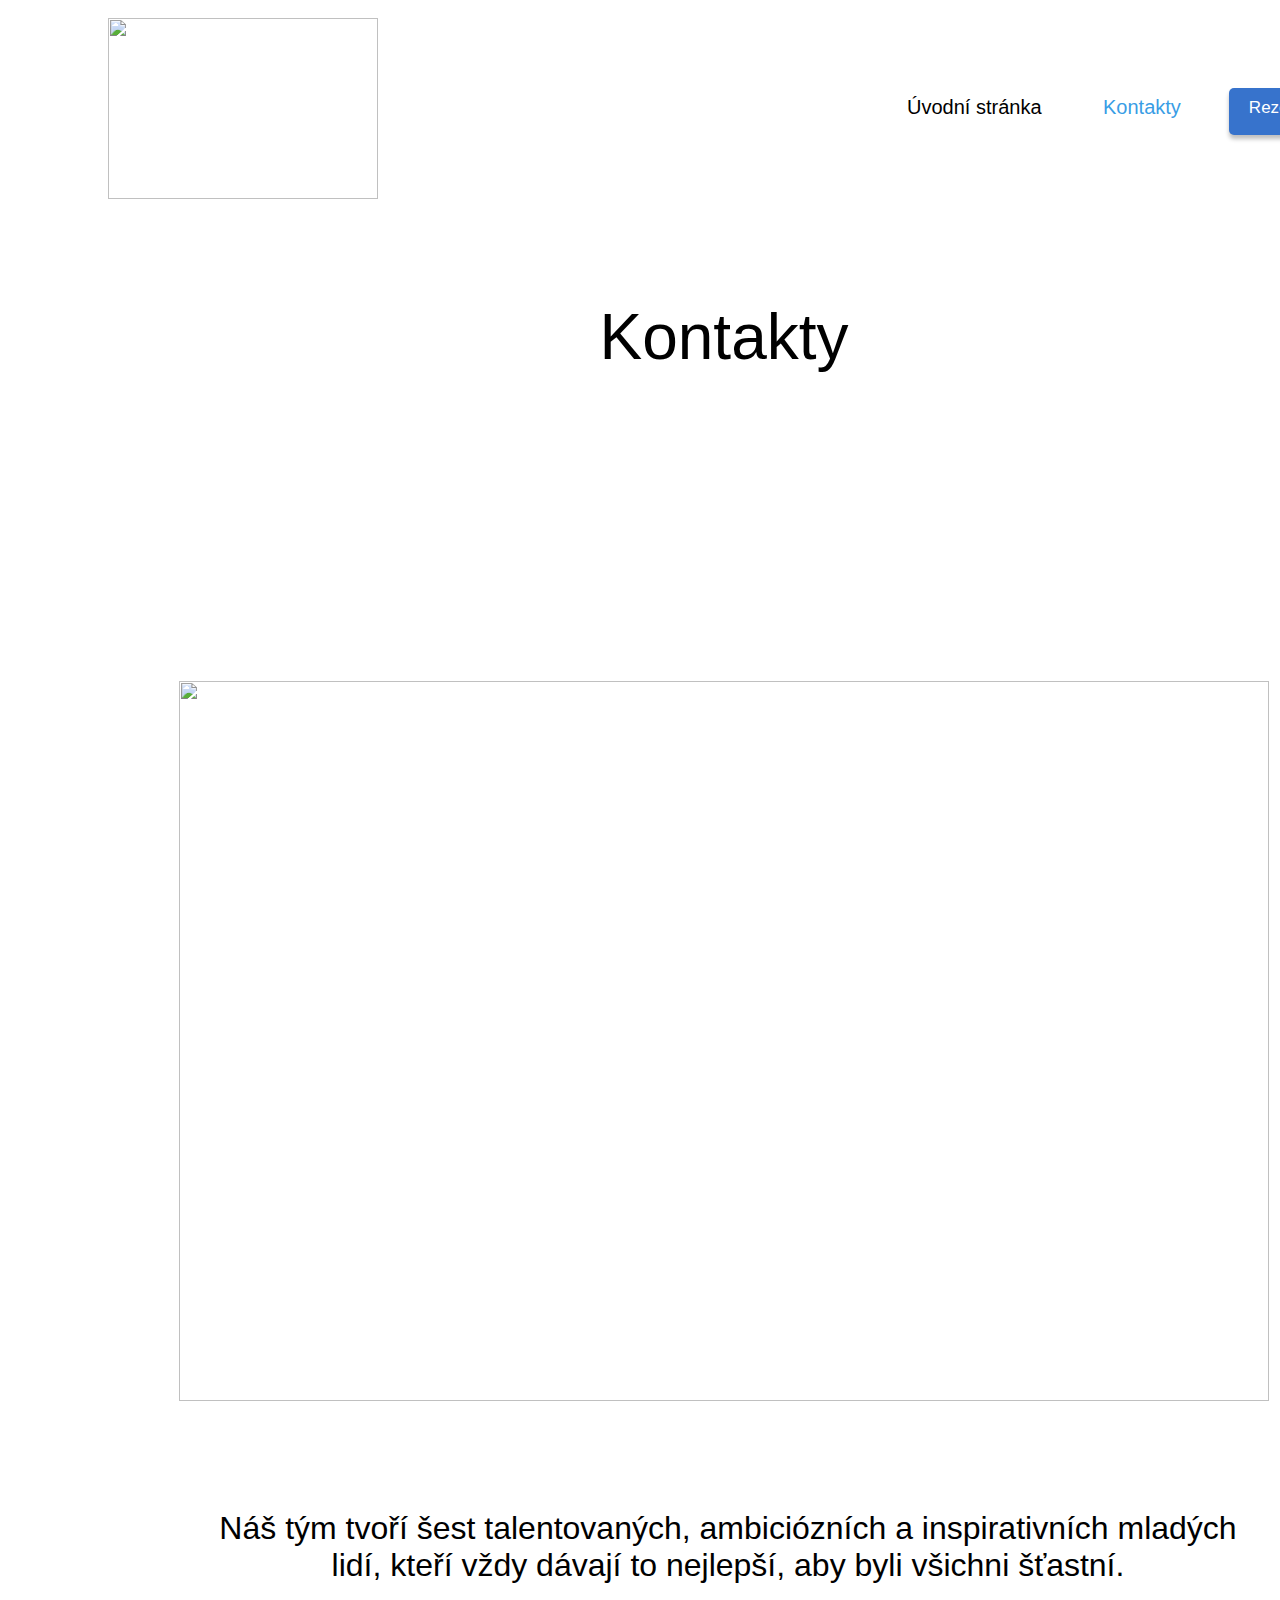
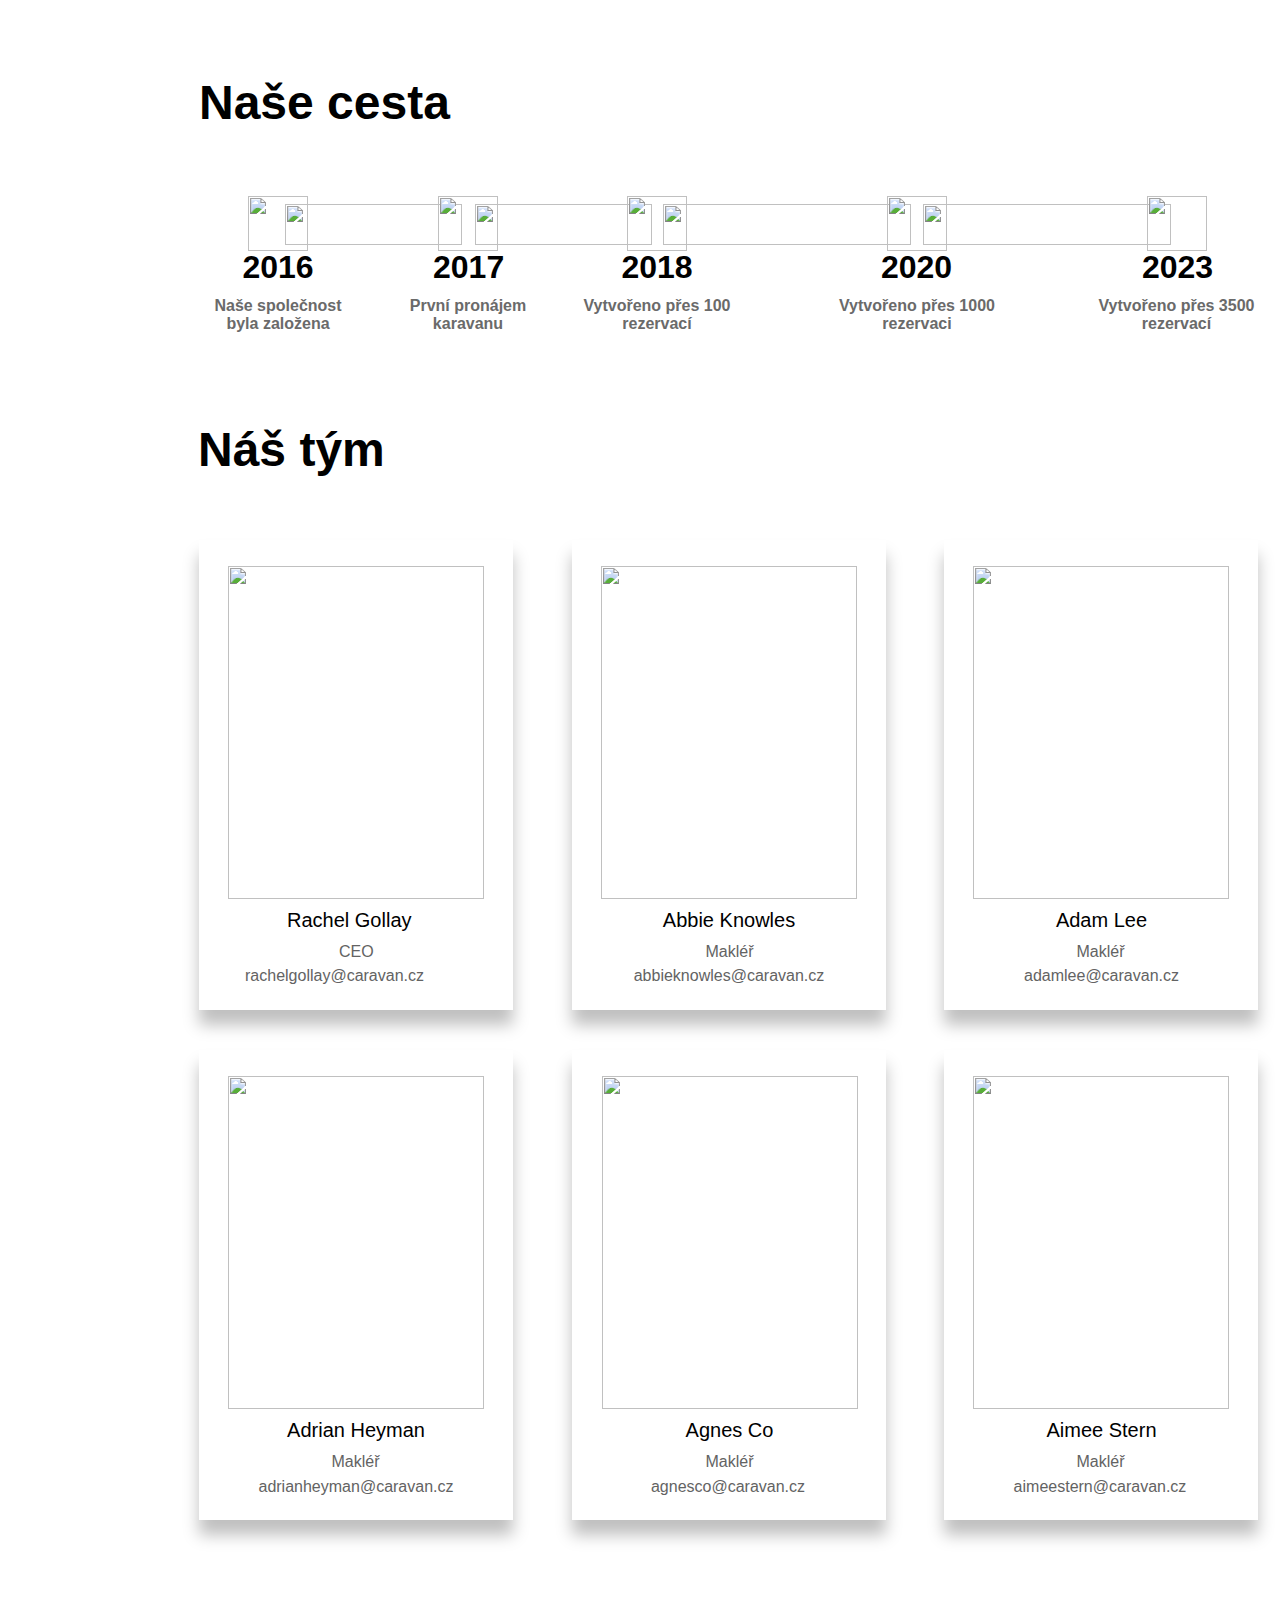
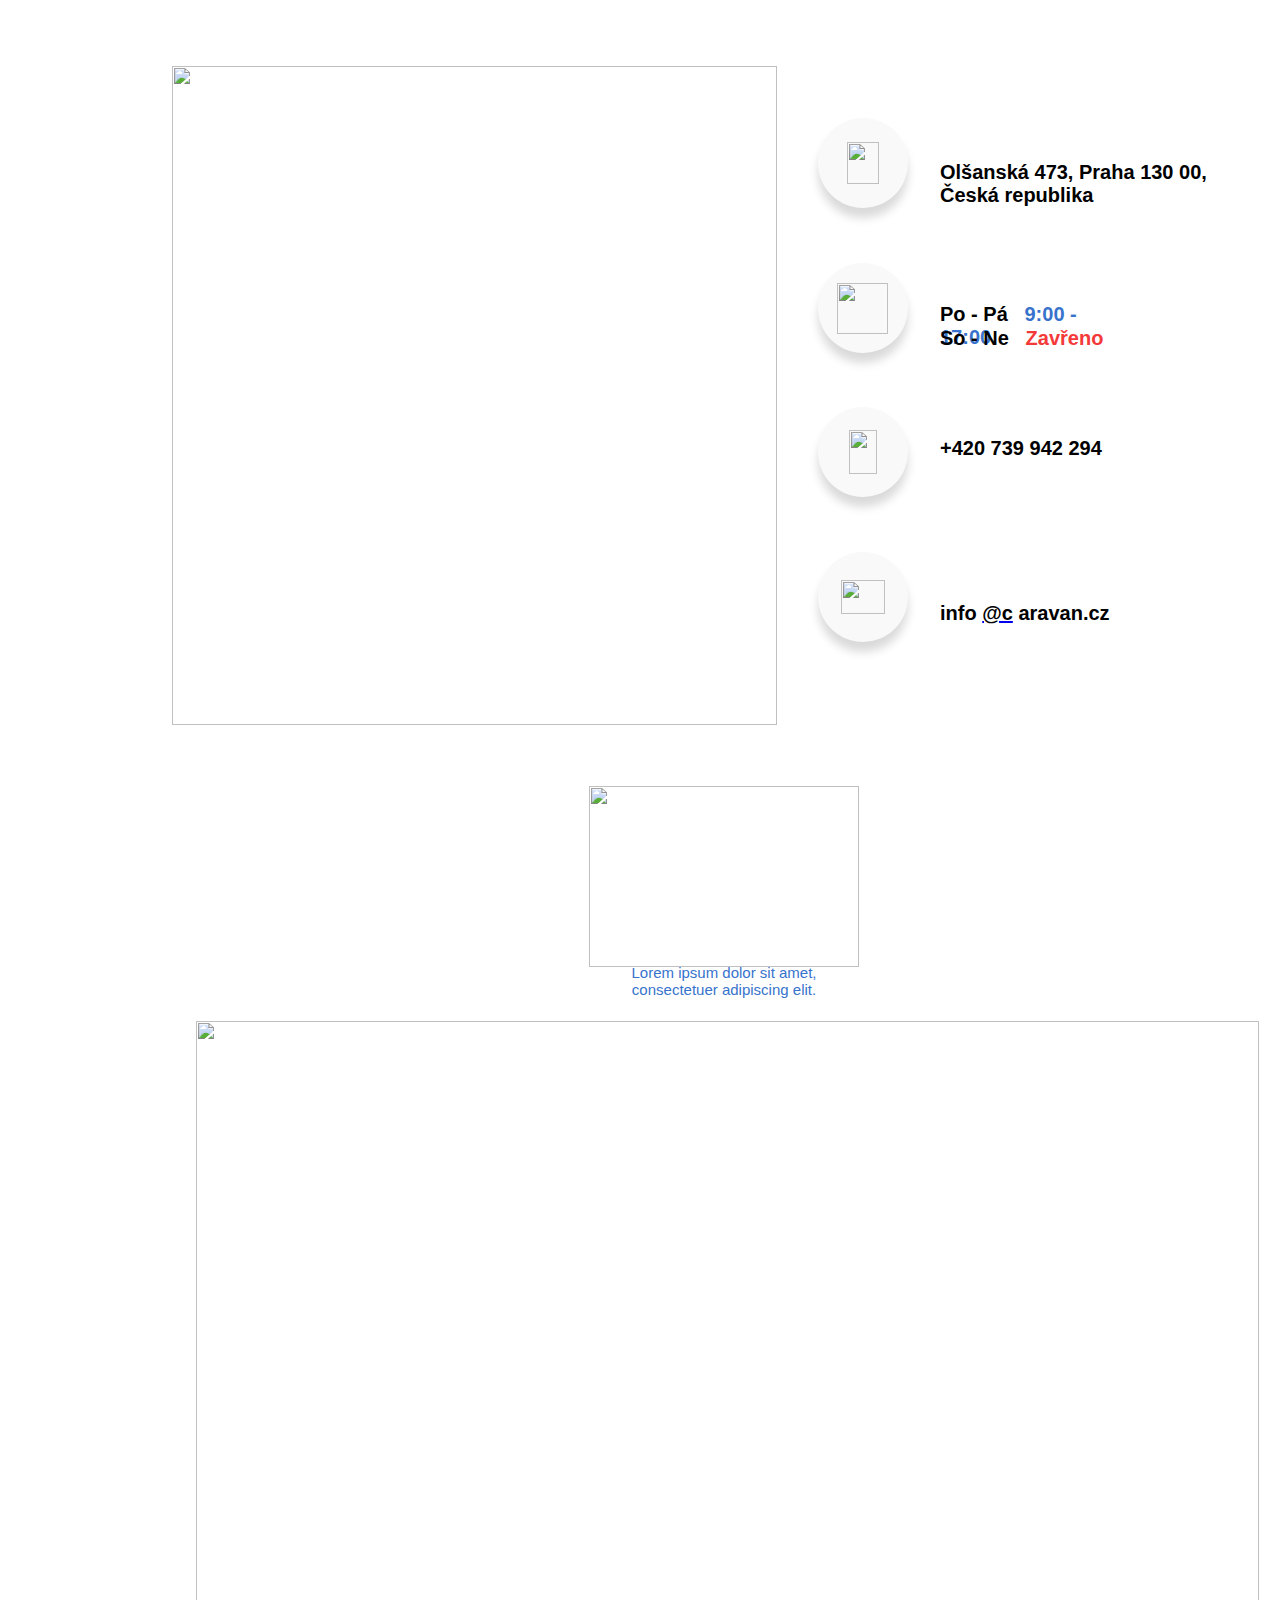
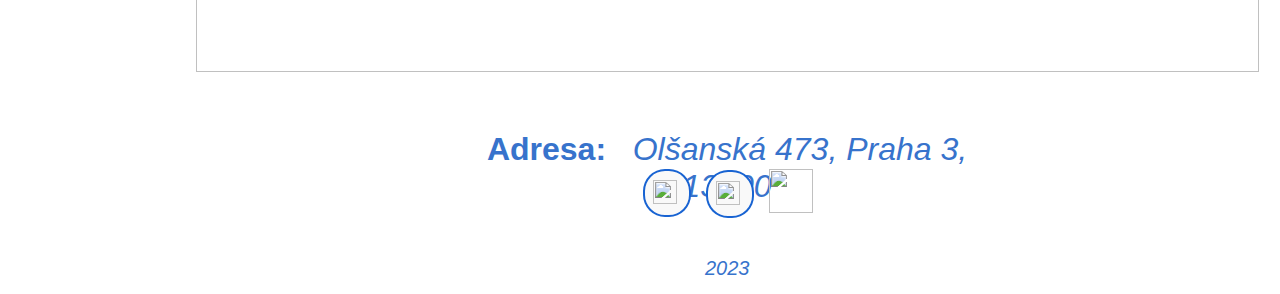
==== kontakt/index.html @ 84f800ba "sracka z figmy" ====
<!DOCTYPE html>
<html>
  <head>
    <link rel="stylesheet" href="globals.css" />
    <link rel="stylesheet" href="style.css" />
  </head>
  <body>
    <div class="box">
      <div class="group">
        <div class="overlap">
          <div class="overlap-group">
            <div class="div">
              <div class="text-wrapper">Úvodní stránka</div>
              <div class="text-wrapper-2">Kontakty</div>
              <div class="div-wrapper"><div class="text-wrapper-3">Rezervace</div></div>
            </div>
            <img class="cestovan" src="img/cestovan-2.png" />
            <div class="text-wrapper-4">Kontakty</div>
          </div>
          <p class="p">
            Náš tým tvoří šest talentovaných, ambiciózních a inspirativních mladých lidí, kteří vždy dávají to nejlepší,
            aby byli všichni šťastní.
          </p>
          <img class="unsplash" src="img/unsplash-sj0imtq-z4w.png" />
          <div class="text-wrapper-5">Náš tým</div>
          <div class="overlap-wrapper">
            <div class="overlap-group-2">
              <div class="text-wrapper-6">rachelgollay@caravan.cz</div>
              <img class="img" src="img/unsplash-w7b3edub-2i.png" />
              <div class="text-wrapper-7">CEO</div>
              <div class="text-wrapper-8">Rachel Gollay</div>
            </div>
          </div>
          <div class="overlap-group-wrapper">
            <div class="overlap-2">
              <div class="group-2">
                <div class="overlap-group-2">
                  <div class="text-wrapper-9">abbieknowles@caravan.cz</div>
                  <div class="text-wrapper-10">Makléř</div>
                  <div class="text-wrapper-11">Abbie Knowles</div>
                </div>
              </div>
              <img class="img-2" src="img/unsplash-3tll-97hnjo.png" />
            </div>
          </div>
          <div class="group-3">
            <div class="overlap-3">
              <div class="group-wrapper">
                <div class="group-4">
                  <div class="overlap-group-2">
                    <div class="text-wrapper-12">adamlee@caravan.cz</div>
                    <div class="text-wrapper-13">Makléř</div>
                    <div class="text-wrapper-14">Adam Lee</div>
                  </div>
                </div>
              </div>
              <img class="img" src="img/unsplash-ifgrcqhznqg.png" />
            </div>
          </div>
          <div class="group-5">
            <div class="overlap-2">
              <div class="group-2">
                <div class="overlap-group-2">
                  <div class="text-wrapper-15">adrianheyman@caravan.cz</div>
                  <div class="text-wrapper-13">Makléř</div>
                  <div class="text-wrapper-16">Adrian Heyman</div>
                </div>
              </div>
              <img class="img-2" src="img/unsplash-d1upkifd04a.png" />
            </div>
          </div>
          <div class="group-6">
            <div class="group-7">
              <div class="overlap-2">
                <div class="group-2">
                  <div class="overlap-group-2">
                    <div class="text-wrapper-17">aimeestern@caravan.cz</div>
                    <div class="text-wrapper-13">Makléř</div>
                    <div class="text-wrapper-18">Aimee Stern</div>
                  </div>
                </div>
                <img class="img-2" src="img/unsplash-mez3pofgs-k.png" />
              </div>
            </div>
          </div>
          <div class="group-8">
            <div class="overlap-2">
              <div class="group-2">
                <div class="overlap-group-2">
                  <div class="text-wrapper-19">agnesco@caravan.cz</div>
                  <div class="text-wrapper-10">Makléř</div>
                  <div class="text-wrapper-20">Agnes Co</div>
                </div>
              </div>
              <img class="unsplash-et" src="img/unsplash-et-78qkmmqs.png" />
            </div>
          </div>
          <div class="group-9">
            <div class="overlap-4">
              <div class="text-wrapper-21">2016</div>
              <div class="text-wrapper-22">2018</div>
              <div class="text-wrapper-23">2023</div>
              <div class="text-wrapper-24">2020</div>
              <div class="text-wrapper-25">2017</div>
              <img class="arrow" src="img/arrow-3.svg" />
              <img class="arrow-2" src="img/arrow-7.svg" />
              <img class="arrow-3" src="img/arrow-8.svg" />
              <img class="arrow-4" src="img/arrow-9.svg" />
              <img class="vector" src="img/image.svg" />
              <img class="vector-2" src="img/vector-6.svg" />
              <img class="vector-3" src="img/vector-2.svg" />
              <img class="vector-4" src="img/vector-5.svg" />
              <img class="vector-5" src="img/vector-3.svg" />
            </div>
            <div class="text-wrapper-26">Naše společnost byla založena</div>
            <div class="text-wrapper-27">Vytvořeno přes 100 rezervací</div>
            <div class="text-wrapper-28">Vytvořeno přes 1000 rezervaci</div>
            <div class="text-wrapper-29">První pronájem karavanu</div>
            <div class="text-wrapper-30">Vytvořeno přes 3500 rezervací</div>
            <div class="text-wrapper-31">Naše cesta</div>
          </div>
          <div class="group-10">
            <div class="group-11">
              <div class="overlap-group-3">
                <img class="cestovan-2" src="img/cestovan-3.png" />
                <p class="text-wrapper-32">Lorem ipsum dolor sit amet, consectetuer adipiscing elit.</p>
              </div>
            </div>
            <img class="figmap" src="img/figmap.png" />
            <p class="adresa-ol-ansk">
              <span class="span">Adresa:</span>
              <span class="text-wrapper-33">&nbsp;</span>
              <span class="text-wrapper-34">Olšanská 473, Praha 3, 13000</span>
            </p>
            <img class="line" src="img/line-2.svg" />
            <div class="text-wrapper-35">2023</div>
            <div class="group-12">
              <div class="img-wrapper"><img class="img-3" src="img/ic-baseline-local-phone.svg" /></div>
            </div>
            <div class="group-13">
              <div class="img-wrapper"><img class="img-3" src="img/mdi-email.svg" /></div>
            </div>
            <img class="group-14" src="img/group-14.png" />
          </div>
          <p class="ol-ansk-praha">Olšanská 473, Praha 130 00,<br />Česká republika</p>
          <div class="text-wrapper-36">+420 739 942 294</div>
          <p class="info-caravan-cz">
            <span class="text-wrapper-37">info</span>
            <a href="mailto:realestate@riceleco.com" target="_blank" rel="noopener noreferrer"
              ><span class="text-wrapper-37">@c</span></a
            >
            <span class="text-wrapper-37">aravan.cz</span>
          </p>
          <div class="vector-wrapper"><img class="vector-6" src="img/vector.svg" /></div>
          <div class="group-15"><img class="vector-7" src="img/vector-4.svg" /></div>
          <div class="group-16"><img class="group-17" src="img/group-45.png" /></div>
          <img class="unsplash-dyfjxmhtes" src="img/unsplash-dyfjxmht3es.png" />
          <div class="overlap-5"><img class="group-18" src="img/group-54.png" /></div>
          <div class="overlap-6">
            <p class="po-p">
              <span class="text-wrapper-38">Po - Pá</span>
              <span class="text-wrapper-39">&nbsp;</span>
              <span class="text-wrapper-40">9:00 - 17:00 </span>
            </p>
            <p class="so-ne-zav-eno">
              <span class="text-wrapper-38">So - Ne</span>
              <span class="text-wrapper-39">&nbsp;</span>
              <span class="text-wrapper-41">Zavřeno</span>
            </p>
          </div>
        </div>
      </div>
    </div>
  </body>
</html>
---- kontakt/style.css ----
.box {
  width: 1440px;
  height: 5078px;
}

.box .group {
  width: 1456px;
  height: 5078px;
  top: 0;
  left: 0;
}

.box .overlap {
  position: relative;
  width: 1440px;
  height: 5078px;
  background-image: url(./img/cestovan-kontakty.jpg);
  background-size: 100% 100%;
}

.box .overlap-group {
  position: absolute;
  width: 1440px;
  height: 594px;
  top: 0;
  left: 0;
  background-image: url(./img/unsplash-lpjb-umoyx8.png);
  background-size: 100% 100%;
}

.box .div {
  position: absolute;
  width: 449px;
  height: 47px;
  top: 80px;
  left: 899px;
}

.box .text-wrapper {
  position: absolute;
  width: 157px;
  top: 8px;
  left: 0;
  font-family: "Poppins-Medium", Helvetica;
  font-weight: 500;
  color: #000000;
  font-size: 20px;
  letter-spacing: 0;
  line-height: normal;
}

.box .text-wrapper-2 {
  width: 93px;
  top: 8px;
  left: 196px;
  font-family: "Poppins-Medium", Helvetica;
  color: #399de5;
  font-size: 20px;
  position: absolute;
  font-weight: 500;
  letter-spacing: 0;
  line-height: normal;
}

.box .div-wrapper {
  position: absolute;
  width: 121px;
  height: 47px;
  top: 0;
  left: 322px;
  background-color: #3773cc;
  border-radius: 5px;
  box-shadow: 0px 4px 4px #00000040;
}

.box .text-wrapper-3 {
  position: absolute;
  width: 109px;
  top: 10px;
  left: 6px;
  font-family: "Poppins-Medium", Helvetica;
  font-weight: 500;
  color: #ffffff;
  font-size: 17px;
  text-align: center;
  letter-spacing: 0;
  line-height: normal;
}

.box .cestovan {
  top: 10px;
  left: 100px;
  position: absolute;
  width: 270px;
  height: 181px;
  object-fit: cover;
}

.box .text-wrapper-4 {
  width: 1232px;
  top: 292px;
  left: 100px;
  font-family: "Inter-Medium", Helvetica;
  color: #000000;
  font-size: 64px;
  text-align: center;
  position: absolute;
  font-weight: 500;
  letter-spacing: 0;
  line-height: normal;
}

.box .p {
  position: absolute;
  width: 1060px;
  top: 1470px;
  left: 190px;
  font-family: "Poppins-Medium", Helvetica;
  font-weight: 500;
  color: #000000;
  font-size: 32px;
  text-align: center;
  letter-spacing: 0;
  line-height: normal;
}

.box .unsplash {
  position: absolute;
  width: 1090px;
  height: 720px;
  top: 673px;
  left: 171px;
}

.box .text-wrapper-5 {
  position: absolute;
  width: 204px;
  height: 72px;
  top: 2014px;
  left: 190px;
  font-family: "Poppins-SemiBold", Helvetica;
  font-weight: 600;
  color: #000000;
  font-size: 48px;
  letter-spacing: 0;
  line-height: normal;
}

.box .overlap-wrapper {
  position: absolute;
  width: 320px;
  height: 470px;
  top: 2132px;
  left: 191px;
}

.box .overlap-group-2 {
  position: relative;
  width: 314px;
  height: 470px;
  background-color: #ffffff;
  box-shadow: 0px 15px 15px #00000040;
}

.box .text-wrapper-6 {
  position: absolute;
  width: 206px;
  height: 24px;
  top: 427px;
  left: 46px;
  font-family: "Poppins-Medium", Helvetica;
  font-weight: 500;
  color: #636363;
  font-size: 16px;
  letter-spacing: 0;
  line-height: normal;
}

.box .img {
  position: absolute;
  width: 256px;
  height: 333px;
  top: 26px;
  left: 29px;
}

.box .text-wrapper-7 {
  position: absolute;
  width: 34px;
  height: 24px;
  top: 403px;
  left: 140px;
  font-family: "Poppins-Medium", Helvetica;
  font-weight: 500;
  color: #636363;
  font-size: 16px;
  letter-spacing: 0;
  line-height: normal;
}

.box .text-wrapper-8 {
  width: 138px;
  left: 88px;
  position: absolute;
  height: 30px;
  top: 369px;
  font-family: "Poppins-Medium", Helvetica;
  font-weight: 500;
  color: #000000;
  font-size: 20px;
  letter-spacing: 0;
  line-height: normal;
}

.box .overlap-group-wrapper {
  position: absolute;
  width: 314px;
  height: 470px;
  top: 2132px;
  left: 564px;
}

.box .overlap-2 {
  position: relative;
  width: 320px;
  height: 470px;
}

.box .group-2 {
  position: absolute;
  width: 320px;
  height: 470px;
  top: 0;
  left: 0;
}

.box .text-wrapper-9 {
  position: absolute;
  width: 218px;
  height: 24px;
  top: 427px;
  left: 48px;
  font-family: "Poppins-Medium", Helvetica;
  font-weight: 500;
  color: #636363;
  font-size: 16px;
  text-align: center;
  letter-spacing: 0;
  line-height: normal;
}

.box .text-wrapper-10 {
  left: 130px;
  position: absolute;
  width: 55px;
  height: 24px;
  top: 403px;
  font-family: "Poppins-Medium", Helvetica;
  font-weight: 500;
  color: #636363;
  font-size: 16px;
  text-align: center;
  letter-spacing: 0;
  line-height: normal;
}

.box .text-wrapper-11 {
  width: 148px;
  left: 83px;
  text-align: center;
  position: absolute;
  height: 30px;
  top: 369px;
  font-family: "Poppins-Medium", Helvetica;
  font-weight: 500;
  color: #000000;
  font-size: 20px;
  letter-spacing: 0;
  line-height: normal;
}

.box .img-2 {
  object-fit: cover;
  position: absolute;
  width: 256px;
  height: 333px;
  top: 26px;
  left: 29px;
}

.box .group-3 {
  position: absolute;
  width: 314px;
  height: 470px;
  top: 2132px;
  left: 936px;
}

.box .overlap-3 {
  position: relative;
  height: 470px;
}

.box .group-wrapper {
  position: absolute;
  width: 314px;
  height: 470px;
  top: 0;
  left: 0;
}

.box .group-4 {
  width: 320px;
  height: 470px;
}

.box .text-wrapper-12 {
  position: absolute;
  width: 179px;
  height: 24px;
  top: 427px;
  left: 68px;
  font-family: "Poppins-Medium", Helvetica;
  font-weight: 500;
  color: #636363;
  font-size: 16px;
  text-align: center;
  letter-spacing: 0;
  line-height: normal;
}

.box .text-wrapper-13 {
  left: 129px;
  position: absolute;
  width: 55px;
  height: 24px;
  top: 403px;
  font-family: "Poppins-Medium", Helvetica;
  font-weight: 500;
  color: #636363;
  font-size: 16px;
  text-align: center;
  letter-spacing: 0;
  line-height: normal;
}

.box .text-wrapper-14 {
  width: 101px;
  left: 107px;
  text-align: center;
  position: absolute;
  height: 30px;
  top: 369px;
  font-family: "Poppins-Medium", Helvetica;
  font-weight: 500;
  color: #000000;
  font-size: 20px;
  letter-spacing: 0;
  line-height: normal;
}

.box .group-5 {
  position: absolute;
  width: 314px;
  height: 470px;
  top: 2642px;
  left: 191px;
}

.box .text-wrapper-15 {
  position: absolute;
  width: 226px;
  height: 24px;
  top: 428px;
  left: 44px;
  font-family: "Poppins-Medium", Helvetica;
  font-weight: 500;
  color: #636363;
  font-size: 16px;
  text-align: center;
  letter-spacing: 0;
  line-height: normal;
}

.box .text-wrapper-16 {
  width: 158px;
  left: 78px;
  text-align: center;
  position: absolute;
  height: 30px;
  top: 369px;
  font-family: "Poppins-Medium", Helvetica;
  font-weight: 500;
  color: #000000;
  font-size: 20px;
  letter-spacing: 0;
  line-height: normal;
}

.box .group-6 {
  position: absolute;
  width: 314px;
  height: 470px;
  top: 2642px;
  left: 936px;
}

.box .group-7 {
  height: 470px;
}

.box .text-wrapper-17 {
  position: absolute;
  width: 198px;
  height: 24px;
  top: 428px;
  left: 57px;
  font-family: "Poppins-Medium", Helvetica;
  font-weight: 500;
  color: #636363;
  font-size: 16px;
  text-align: center;
  letter-spacing: 0;
  line-height: normal;
}

.box .text-wrapper-18 {
  width: 123px;
  left: 96px;
  text-align: center;
  position: absolute;
  height: 30px;
  top: 369px;
  font-family: "Poppins-Medium", Helvetica;
  font-weight: 500;
  color: #000000;
  font-size: 20px;
  letter-spacing: 0;
  line-height: normal;
}

.box .group-8 {
  position: absolute;
  width: 314px;
  height: 470px;
  top: 2642px;
  left: 564px;
}

.box .text-wrapper-19 {
  position: absolute;
  width: 176px;
  height: 24px;
  top: 428px;
  left: 68px;
  font-family: "Poppins-Medium", Helvetica;
  font-weight: 500;
  color: #636363;
  font-size: 16px;
  text-align: center;
  letter-spacing: 0;
  line-height: normal;
}

.box .text-wrapper-20 {
  width: 97px;
  left: 109px;
  text-align: center;
  position: absolute;
  height: 30px;
  top: 369px;
  font-family: "Poppins-Medium", Helvetica;
  font-weight: 500;
  color: #000000;
  font-size: 20px;
  letter-spacing: 0;
  line-height: normal;
}

.box .unsplash-et {
  position: absolute;
  width: 256px;
  height: 333px;
  top: 26px;
  left: 30px;
  object-fit: cover;
}

.box .group-9 {
  position: absolute;
  width: 1080px;
  height: 269px;
  top: 1667px;
  left: 191px;
}

.box .overlap-4 {
  position: absolute;
  width: 974px;
  height: 100px;
  top: 121px;
  left: 43px;
}

.box .text-wrapper-21 {
  width: 72px;
  top: 53px;
  left: 0;
  font-family: "Poppins-SemiBold", Helvetica;
  font-weight: 600;
  color: #000000;
  font-size: 32px;
  position: absolute;
  text-align: center;
  letter-spacing: 0;
  line-height: normal;
}

.box .text-wrapper-22 {
  width: 72px;
  top: 53px;
  left: 379px;
  font-family: "Poppins-SemiBold", Helvetica;
  font-weight: 600;
  color: #000000;
  font-size: 32px;
  position: absolute;
  text-align: center;
  letter-spacing: 0;
  line-height: normal;
}

.box .text-wrapper-23 {
  width: 77px;
  top: 53px;
  left: 897px;
  font-family: "Poppins-SemiBold", Helvetica;
  font-weight: 600;
  color: #000000;
  font-size: 32px;
  position: absolute;
  text-align: center;
  letter-spacing: 0;
  line-height: normal;
}

.box .text-wrapper-24 {
  width: 79px;
  top: 53px;
  left: 635px;
  font-family: "Poppins-SemiBold", Helvetica;
  font-weight: 600;
  color: #000000;
  font-size: 32px;
  position: absolute;
  text-align: center;
  letter-spacing: 0;
  line-height: normal;
}

.box .text-wrapper-25 {
  width: 69px;
  top: 53px;
  left: 191px;
  font-family: "Poppins-SemiBold", Helvetica;
  font-weight: 600;
  color: #000000;
  font-size: 32px;
  position: absolute;
  text-align: center;
  letter-spacing: 0;
  line-height: normal;
}

.box .arrow {
  width: 177px;
  left: 43px;
  position: absolute;
  height: 41px;
  top: 8px;
}

.box .arrow-2 {
  width: 177px;
  left: 233px;
  position: absolute;
  height: 41px;
  top: 8px;
}

.box .arrow-3 {
  width: 248px;
  left: 421px;
  position: absolute;
  height: 41px;
  top: 8px;
}

.box .arrow-4 {
  width: 248px;
  left: 681px;
  position: absolute;
  height: 41px;
  top: 8px;
}

.box .vector {
  position: absolute;
  width: 60px;
  height: 55px;
  top: 0;
  left: 6px;
}

.box .vector-2 {
  position: absolute;
  width: 60px;
  height: 55px;
  top: 0;
  left: 196px;
}

.box .vector-3 {
  position: absolute;
  width: 60px;
  height: 55px;
  top: 0;
  left: 385px;
}

.box .vector-4 {
  position: absolute;
  width: 60px;
  height: 55px;
  top: 0;
  left: 645px;
}

.box .vector-5 {
  position: absolute;
  width: 60px;
  height: 55px;
  top: 0;
  left: 905px;
}

.box .text-wrapper-26 {
  position: absolute;
  width: 158px;
  top: 222px;
  left: 0;
  font-family: "Poppins-SemiBold", Helvetica;
  font-weight: 600;
  color: #6a6a6a;
  font-size: 16px;
  text-align: center;
  letter-spacing: 0;
  line-height: normal;
}

.box .text-wrapper-27 {
  position: absolute;
  width: 158px;
  top: 222px;
  left: 379px;
  font-family: "Poppins-SemiBold", Helvetica;
  font-weight: 600;
  color: #6a6a6a;
  font-size: 16px;
  text-align: center;
  letter-spacing: 0;
  line-height: normal;
}

.box .text-wrapper-28 {
  position: absolute;
  width: 158px;
  top: 222px;
  left: 639px;
  font-family: "Poppins-SemiBold", Helvetica;
  font-weight: 600;
  color: #6a6a6a;
  font-size: 16px;
  text-align: center;
  letter-spacing: 0;
  line-height: normal;
}

.box .text-wrapper-29 {
  position: absolute;
  width: 158px;
  top: 222px;
  left: 190px;
  font-family: "Poppins-SemiBold", Helvetica;
  font-weight: 600;
  color: #6a6a6a;
  font-size: 16px;
  text-align: center;
  letter-spacing: 0;
  line-height: normal;
}

.box .text-wrapper-30 {
  position: absolute;
  width: 161px;
  top: 222px;
  left: 897px;
  font-family: "Poppins-SemiBold", Helvetica;
  font-weight: 600;
  color: #6a6a6a;
  font-size: 16px;
  text-align: center;
  letter-spacing: 0;
  line-height: normal;
}

.box .text-wrapper-31 {
  position: absolute;
  width: 271px;
  height: 71px;
  top: 0;
  left: 0;
  font-family: "Poppins-SemiBold", Helvetica;
  font-weight: 600;
  color: #000000;
  font-size: 48px;
  letter-spacing: 0;
  line-height: normal;
}

.box .group-10 {
  position: absolute;
  width: 1064px;
  height: 1100px;
  top: 3978px;
  left: 190px;
}

.box .group-11 {
  position: absolute;
  width: 272px;
  height: 209px;
  top: 0;
  left: 391px;
}

.box .overlap-group-3 {
  position: relative;
  width: 270px;
  height: 209px;
}

.box .cestovan-2 {
  top: 0;
  left: 0;
  position: absolute;
  width: 270px;
  height: 181px;
  object-fit: cover;
}

.box .text-wrapper-32 {
  position: absolute;
  width: 222px;
  top: 163px;
  left: 24px;
  font-family: "Poppins-Medium", Helvetica;
  font-weight: 500;
  color: #3773cc;
  font-size: 15px;
  text-align: center;
  letter-spacing: 0;
  line-height: normal;
}

.box .figmap {
  position: absolute;
  width: 1063px;
  height: 651px;
  top: 235px;
  left: -2px;
}

.box .adresa-ol-ansk {
  position: absolute;
  width: 574px;
  top: 913px;
  left: 242px;
  font-family: "Inter-Bold", Helvetica;
  font-weight: 400;
  color: #3773cc;
  font-size: 32px;
  text-align: center;
  letter-spacing: 0;
  line-height: normal;
}

.box .span {
  font-weight: 700;
}

.box .text-wrapper-33 {
  font-family: "Inter-Medium", Helvetica;
  font-weight: 500;
}

.box .text-wrapper-34 {
  font-family: "Inter-LightItalic", Helvetica;
  font-weight: 300;
  font-style: italic;
}

.box .line {
  position: absolute;
  width: 1060px;
  height: 2px;
  top: 1047px;
  left: 0;
}

.box .text-wrapper-35 {
  width: 44px;
  height: 29px;
  top: 1071px;
  left: 507px;
  font-family: "Istok Web-Italic", Helvetica;
  font-weight: 400;
  font-style: italic;
  color: #3773cc;
  font-size: 20px;
  position: absolute;
  text-align: center;
  letter-spacing: 0;
  line-height: normal;
}

.box .group-12 {
  position: absolute;
  width: 40px;
  height: 40px;
  top: 986px;
  left: 510px;
}

.box .img-wrapper {
  position: relative;
  width: 44px;
  height: 44px;
  top: -2px;
  left: -2px;
  background-color: #f9f9f9;
  border-radius: 22px/22.08px;
  border: 2px solid;
  border-color: #1863d2;
}

.box .img-3 {
  position: absolute;
  width: 24px;
  height: 24px;
  top: 9px;
  left: 8px;
}

.box .group-13 {
  position: absolute;
  width: 40px;
  height: 40px;
  top: 985px;
  left: 447px;
}

.box .group-14 {
  position: absolute;
  width: 44px;
  height: 44px;
  top: 983px;
  left: 571px;
}

.box .ol-ansk-praha {
  position: absolute;
  width: 328px;
  height: 60px;
  top: 3333px;
  left: 932px;
  font-family: "Poppins-SemiBold", Helvetica;
  font-weight: 600;
  color: #000000;
  font-size: 20px;
  letter-spacing: 0;
  line-height: normal;
}

.box .text-wrapper-36 {
  position: absolute;
  width: 177px;
  height: 30px;
  top: 3629px;
  left: 932px;
  font-family: "Poppins-SemiBold", Helvetica;
  font-weight: 600;
  color: #000000;
  font-size: 20px;
  letter-spacing: 0;
  line-height: normal;
}

.box .info-caravan-cz {
  position: absolute;
  width: 266px;
  height: 30px;
  top: 3774px;
  left: 932px;
  font-family: "Poppins-SemiBold", Helvetica;
  font-weight: 600;
  color: #000000;
  font-size: 20px;
  letter-spacing: 0;
  line-height: normal;
}

.box .text-wrapper-37 {
  font-family: "Poppins-SemiBold", Helvetica;
  font-weight: 600;
  color: #000000;
  font-size: 20px;
  letter-spacing: 0;
}

.box .vector-wrapper {
  position: absolute;
  width: 90px;
  height: 90px;
  top: 3599px;
  left: 810px;
  background-color: #f9f9f9;
  border-radius: 45px/45.18px;
  box-shadow: 0px 10px 10px #00000026;
}

.box .vector-6 {
  position: absolute;
  width: 28px;
  height: 44px;
  top: 23px;
  left: 31px;
}

.box .group-15 {
  position: absolute;
  width: 90px;
  height: 90px;
  top: 3744px;
  left: 810px;
  background-color: #f9f9f9;
  border-radius: 45px/45.18px;
  box-shadow: 0px 10px 10px #00000026;
}

.box .vector-7 {
  position: absolute;
  width: 44px;
  height: 34px;
  top: 28px;
  left: 23px;
}

.box .group-16 {
  position: absolute;
  width: 90px;
  height: 90px;
  top: 3310px;
  left: 810px;
  background-color: #f9f9f9;
  border-radius: 45px/45.18px;
  box-shadow: 0px 10px 10px #00000026;
}

.box .group-17 {
  position: absolute;
  width: 32px;
  height: 42px;
  top: 24px;
  left: 29px;
}

.box .unsplash-dyfjxmhtes {
  position: absolute;
  width: 605px;
  height: 659px;
  top: 3258px;
  left: 164px;
}

.box .overlap-5 {
  position: absolute;
  width: 90px;
  height: 90px;
  top: 3455px;
  left: 810px;
  background-color: #f9f9f9;
  border-radius: 45px/45.18px;
  box-shadow: 0px 10px 10px #00000026;
}

.box .group-18 {
  position: absolute;
  width: 51px;
  height: 51px;
  top: 20px;
  left: 19px;
}

.box .overlap-6 {
  position: absolute;
  width: 191px;
  height: 54px;
  top: 3475px;
  left: 932px;
}

.box .po-p {
  position: absolute;
  width: 191px;
  height: 30px;
  top: 0;
  left: 0;
  font-family: "Poppins-SemiBold", Helvetica;
  font-weight: 600;
  color: transparent;
  font-size: 20px;
  letter-spacing: 0;
  line-height: normal;
}

.box .text-wrapper-38 {
  color: #000000;
}

.box .text-wrapper-39 {
  color: #717171;
}

.box .text-wrapper-40 {
  color: #3773cc;
}

.box .so-ne-zav-eno {
  position: absolute;
  height: 30px;
  top: 24px;
  left: 0;
  font-family: "Poppins-SemiBold", Helvetica;
  font-weight: 600;
  color: transparent;
  font-size: 20px;
  letter-spacing: 0;
  line-height: normal;
}

.box .text-wrapper-41 {
  color: #f43939;
}
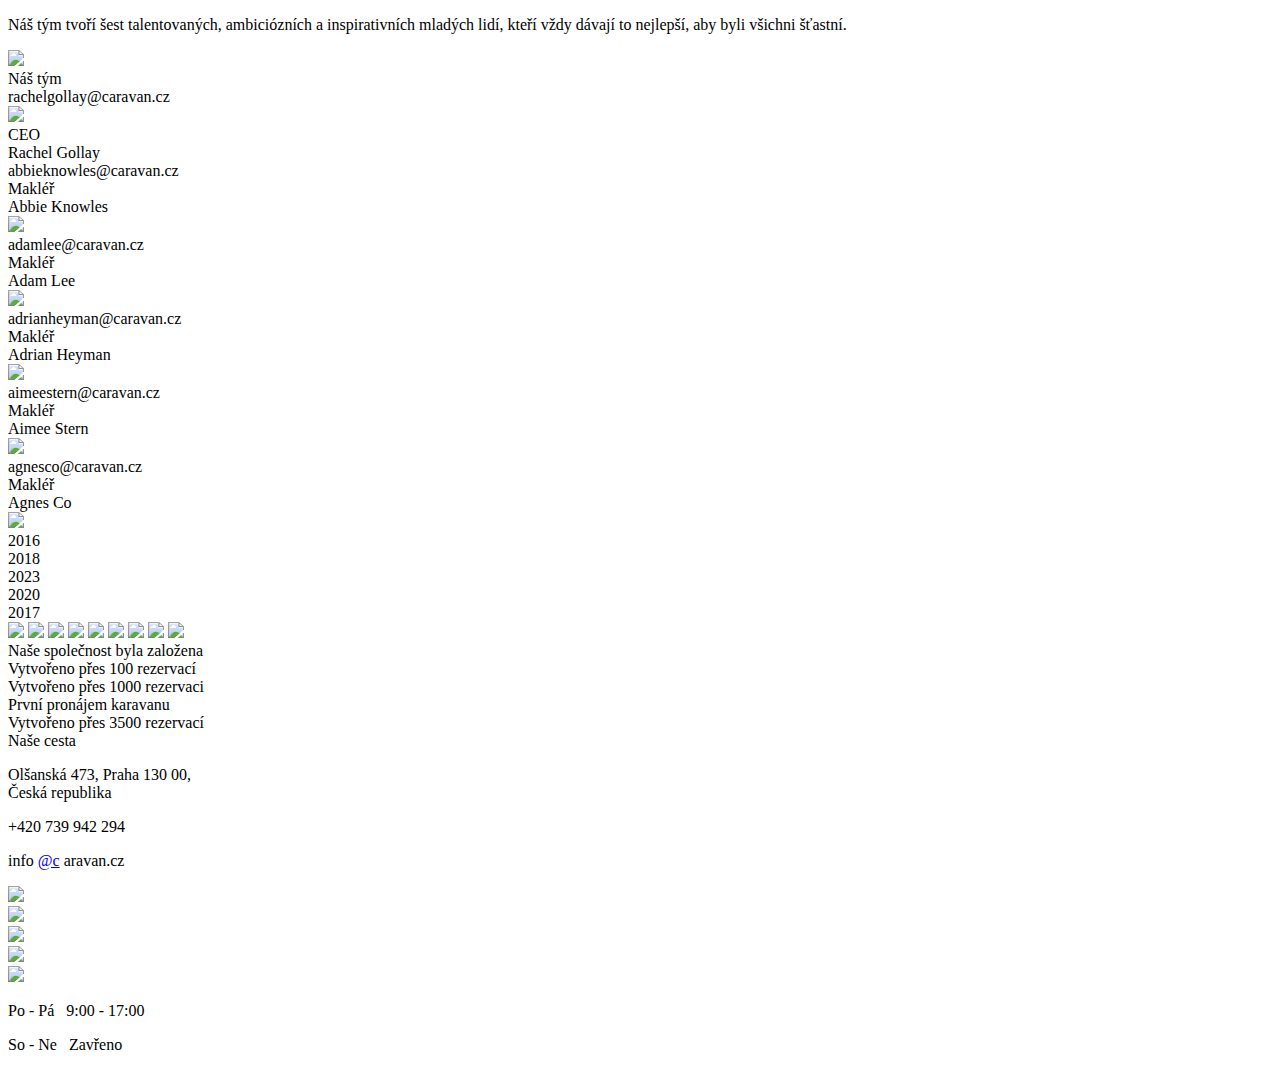
==== commit b5a7c479: "restructure" ====
--- a/kontakt/index.html
+++ b/kontakt/index.html
@@ -1,14 +1,13 @@
 <!DOCTYPE html>
 <html>
   <head>
-    <link rel="stylesheet" href="globals.css" />
-    <link rel="stylesheet" href="style.css" />
+    <link rel="stylesheet" href="sstyle.css" />
   </head>
   <body>
-    <div class="box">
+<!--    <div class="box"> 
       <div class="group">
-        <div class="overlap">
-          <div class="overlap-group">
+        <div class="overlap"> -->
+<!--          <div class="overlap-group">
             <div class="div">
               <div class="text-wrapper">Úvodní stránka</div>
               <div class="text-wrapper-2">Kontakty</div>
@@ -16,7 +15,7 @@
             </div>
             <img class="cestovan" src="img/cestovan-2.png" />
             <div class="text-wrapper-4">Kontakty</div>
-          </div>
+          </div> -->
           <p class="p">
             Náš tým tvoří šest talentovaných, ambiciózních a inspirativních mladých lidí, kteří vždy dávají to nejlepší,
             aby byli všichni šťastní.
@@ -119,7 +118,7 @@
             <div class="text-wrapper-30">Vytvořeno přes 3500 rezervací</div>
             <div class="text-wrapper-31">Naše cesta</div>
           </div>
-          <div class="group-10">
+<!--          <div class="group-10">
             <div class="group-11">
               <div class="overlap-group-3">
                 <img class="cestovan-2" src="img/cestovan-3.png" />
@@ -141,7 +140,7 @@
               <div class="img-wrapper"><img class="img-3" src="img/mdi-email.svg" /></div>
             </div>
             <img class="group-14" src="img/group-14.png" />
-          </div>
+          </div> -->
           <p class="ol-ansk-praha">Olšanská 473, Praha 130 00,<br />Česká republika</p>
           <div class="text-wrapper-36">+420 739 942 294</div>
           <p class="info-caravan-cz">
@@ -168,8 +167,8 @@
               <span class="text-wrapper-41">Zavřeno</span>
             </p>
           </div>
-        </div>
-      </div>
-    </div>
+<!--        </div>
+      </div> 
+    </div> -->
   </body>
 </html>
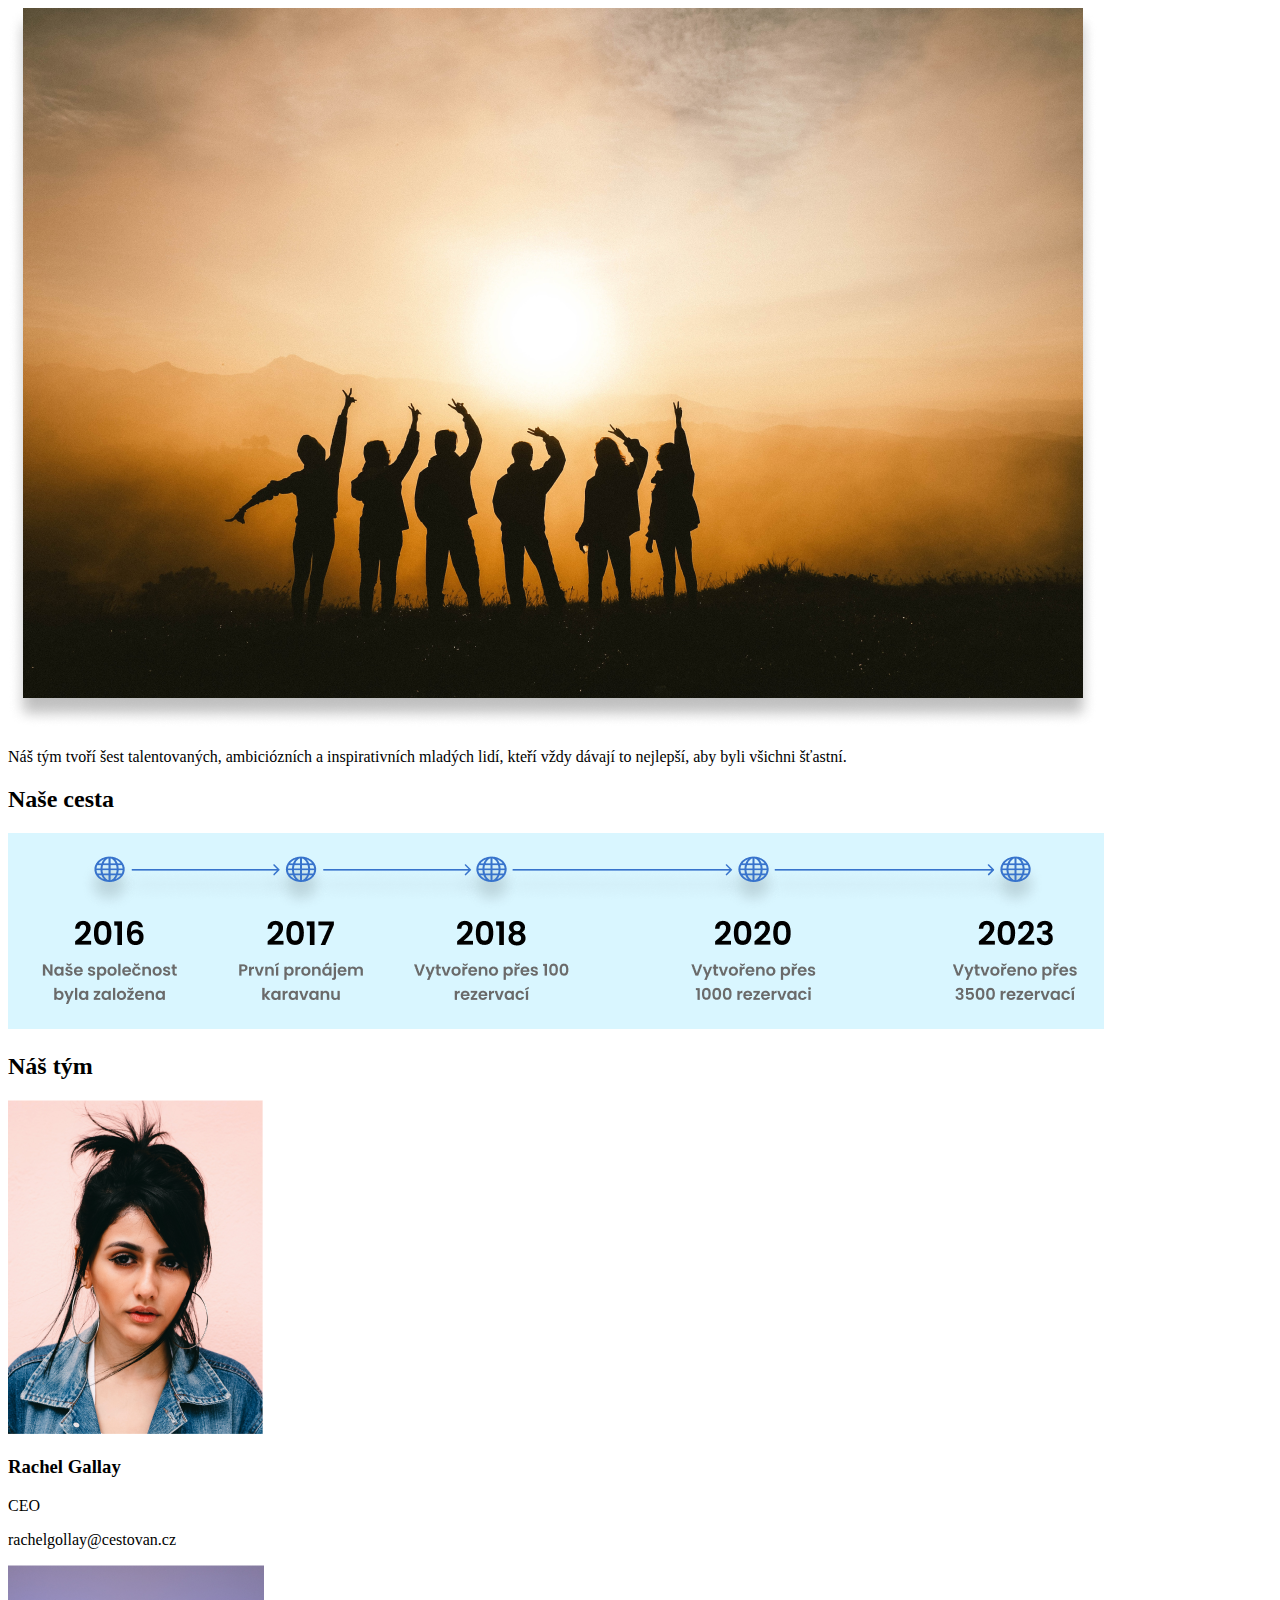
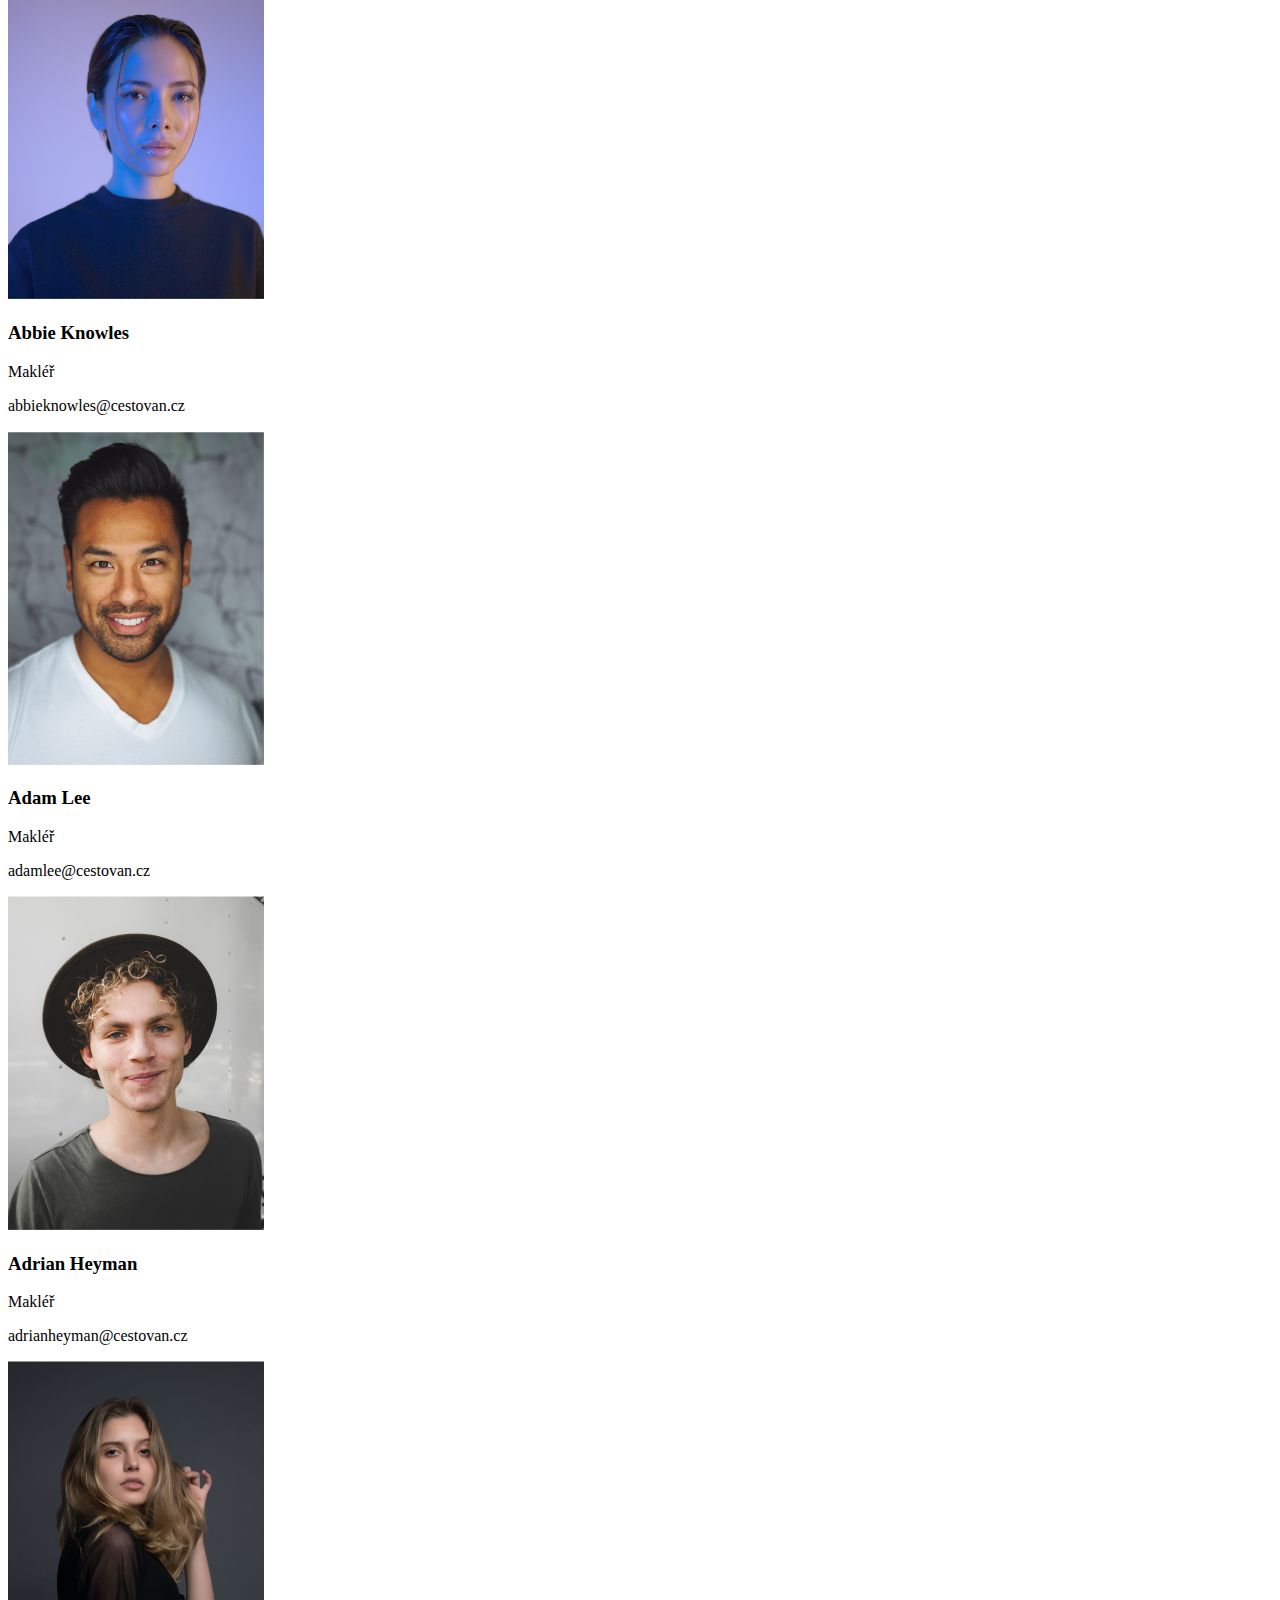
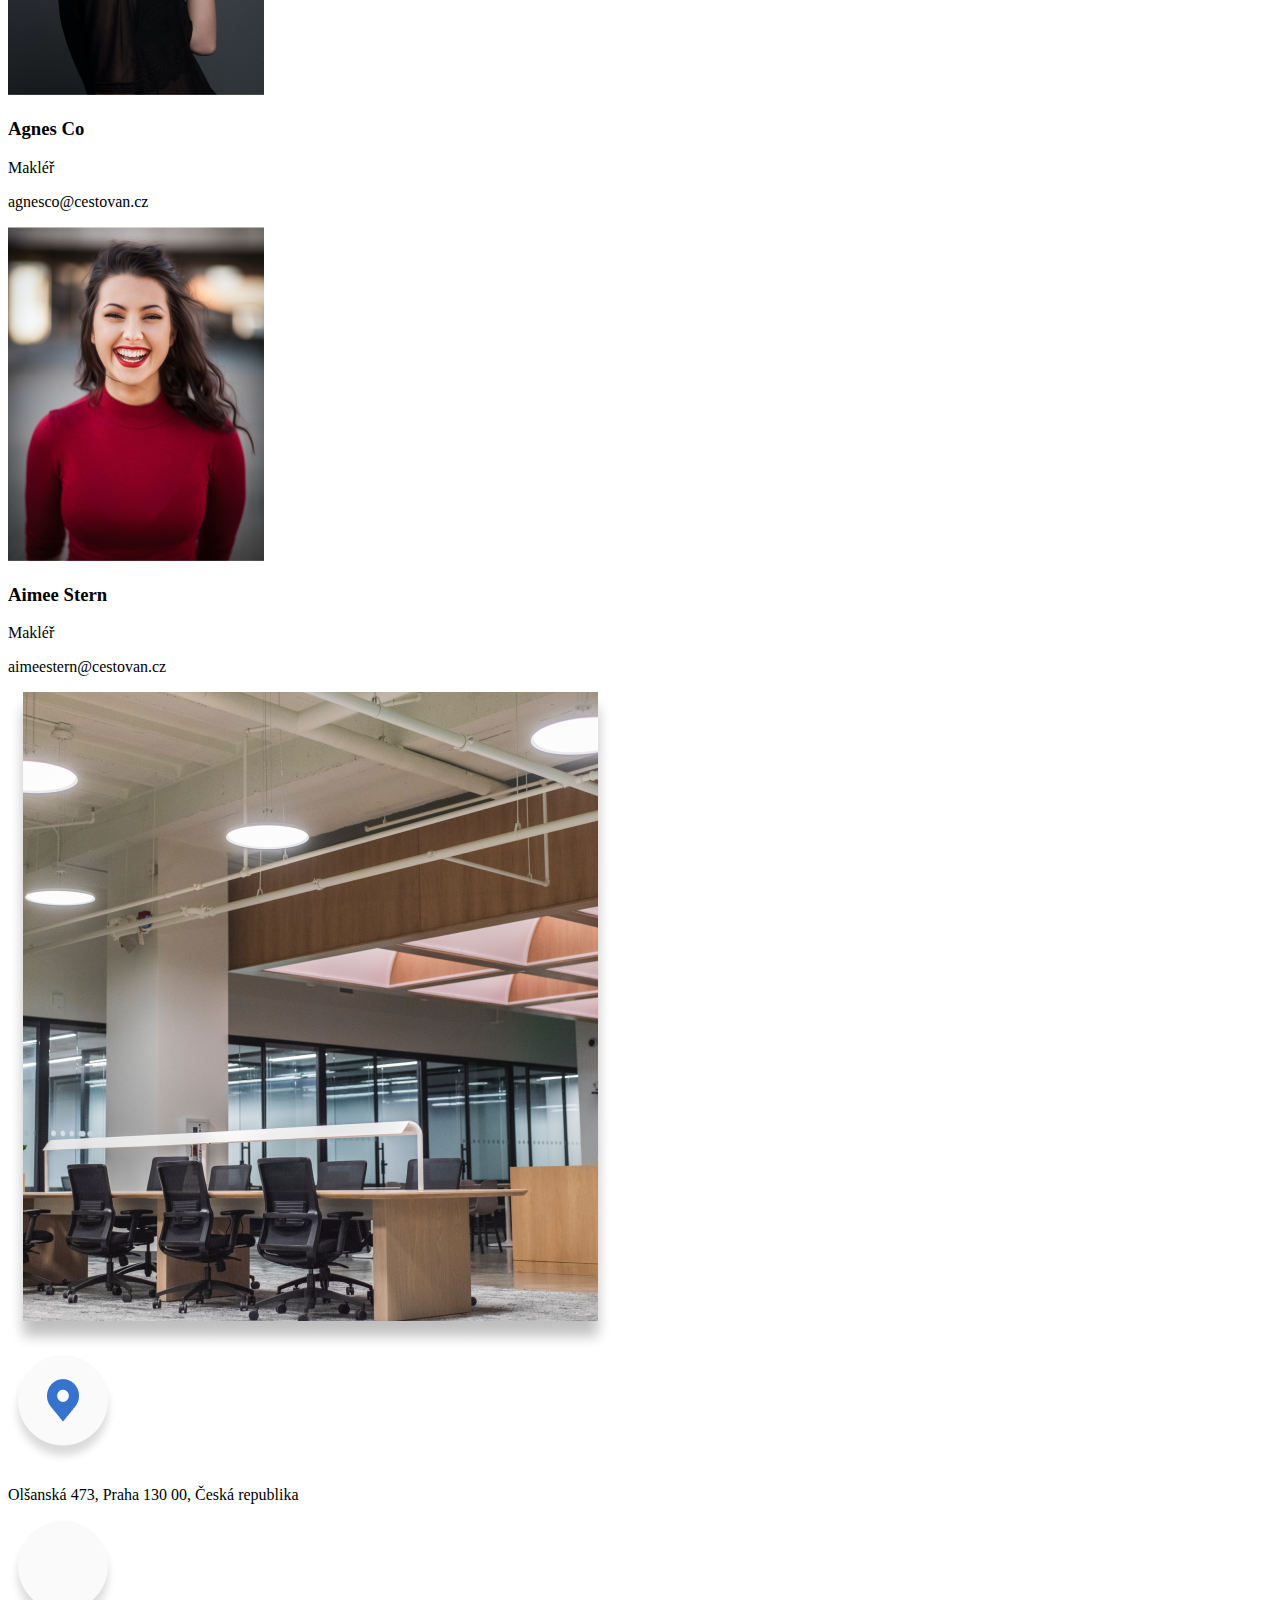
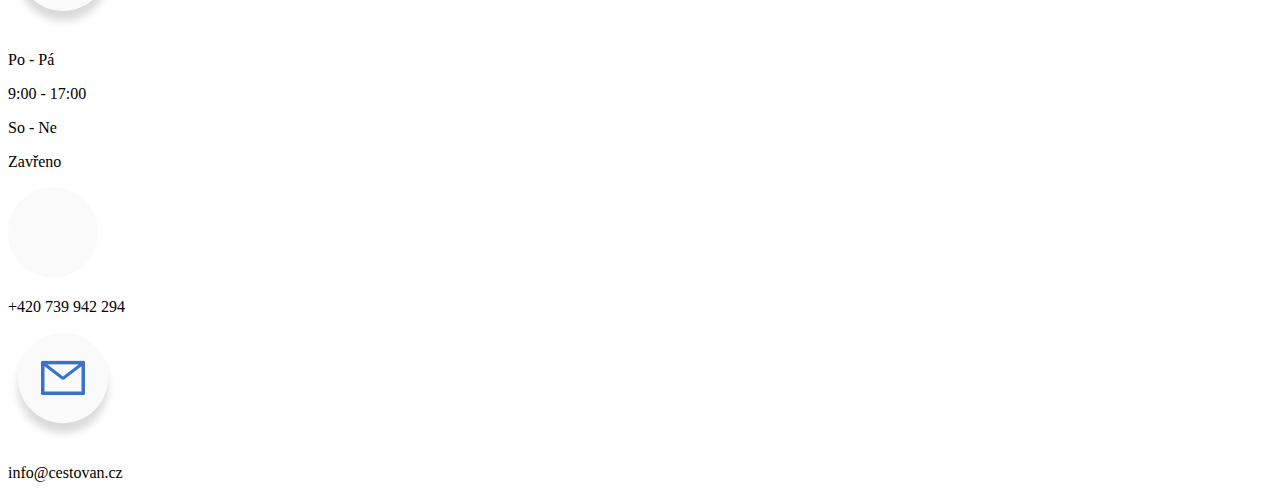
==== commit dff9ae49: "html rdy" ====
--- a/kontakt/index.html
+++ b/kontakt/index.html
@@ -2,173 +2,65 @@
 <html>
   <head>
     <link rel="stylesheet" href="sstyle.css" />
+    <meta charset="UTF-8" />
+    <meta name="viewport" content="width=device-width, initial-scale=1.0" />
+    <link rel="stylesheet" href="style.css" />
+    <link
+      href="https://cdn.jsdelivr.net/npm/bootstrap@5.3.2/dist/css/bootstrap.min.css"
+      rel="stylesheet"
+      integrity="sha384-T3c6CoIi6uLrA9TneNEoa7RxnatzjcDSCmG1MXxSR1GAsXEV/Dwwykc2MPK8M2HN"
+      crossorigin="anonymous"
+    />
+    <title>Rezervace karavanu</title>
   </head>
   <body>
-<!--    <div class="box"> 
-      <div class="group">
-        <div class="overlap"> -->
-<!--          <div class="overlap-group">
-            <div class="div">
-              <div class="text-wrapper">Úvodní stránka</div>
-              <div class="text-wrapper-2">Kontakty</div>
-              <div class="div-wrapper"><div class="text-wrapper-3">Rezervace</div></div>
-            </div>
-            <img class="cestovan" src="img/cestovan-2.png" />
-            <div class="text-wrapper-4">Kontakty</div>
-          </div> -->
-          <p class="p">
-            Náš tým tvoří šest talentovaných, ambiciózních a inspirativních mladých lidí, kteří vždy dávají to nejlepší,
-            aby byli všichni šťastní.
-          </p>
-          <img class="unsplash" src="img/unsplash-sj0imtq-z4w.png" />
-          <div class="text-wrapper-5">Náš tým</div>
-          <div class="overlap-wrapper">
-            <div class="overlap-group-2">
-              <div class="text-wrapper-6">rachelgollay@caravan.cz</div>
-              <img class="img" src="img/unsplash-w7b3edub-2i.png" />
-              <div class="text-wrapper-7">CEO</div>
-              <div class="text-wrapper-8">Rachel Gollay</div>
-            </div>
-          </div>
-          <div class="overlap-group-wrapper">
-            <div class="overlap-2">
-              <div class="group-2">
-                <div class="overlap-group-2">
-                  <div class="text-wrapper-9">abbieknowles@caravan.cz</div>
-                  <div class="text-wrapper-10">Makléř</div>
-                  <div class="text-wrapper-11">Abbie Knowles</div>
-                </div>
-              </div>
-              <img class="img-2" src="img/unsplash-3tll-97hnjo.png" />
-            </div>
-          </div>
-          <div class="group-3">
-            <div class="overlap-3">
-              <div class="group-wrapper">
-                <div class="group-4">
-                  <div class="overlap-group-2">
-                    <div class="text-wrapper-12">adamlee@caravan.cz</div>
-                    <div class="text-wrapper-13">Makléř</div>
-                    <div class="text-wrapper-14">Adam Lee</div>
-                  </div>
-                </div>
-              </div>
-              <img class="img" src="img/unsplash-ifgrcqhznqg.png" />
-            </div>
-          </div>
-          <div class="group-5">
-            <div class="overlap-2">
-              <div class="group-2">
-                <div class="overlap-group-2">
-                  <div class="text-wrapper-15">adrianheyman@caravan.cz</div>
-                  <div class="text-wrapper-13">Makléř</div>
-                  <div class="text-wrapper-16">Adrian Heyman</div>
-                </div>
-              </div>
-              <img class="img-2" src="img/unsplash-d1upkifd04a.png" />
-            </div>
-          </div>
-          <div class="group-6">
-            <div class="group-7">
-              <div class="overlap-2">
-                <div class="group-2">
-                  <div class="overlap-group-2">
-                    <div class="text-wrapper-17">aimeestern@caravan.cz</div>
-                    <div class="text-wrapper-13">Makléř</div>
-                    <div class="text-wrapper-18">Aimee Stern</div>
-                  </div>
-                </div>
-                <img class="img-2" src="img/unsplash-mez3pofgs-k.png" />
-              </div>
-            </div>
-          </div>
-          <div class="group-8">
-            <div class="overlap-2">
-              <div class="group-2">
-                <div class="overlap-group-2">
-                  <div class="text-wrapper-19">agnesco@caravan.cz</div>
-                  <div class="text-wrapper-10">Makléř</div>
-                  <div class="text-wrapper-20">Agnes Co</div>
-                </div>
-              </div>
-              <img class="unsplash-et" src="img/unsplash-et-78qkmmqs.png" />
-            </div>
-          </div>
-          <div class="group-9">
-            <div class="overlap-4">
-              <div class="text-wrapper-21">2016</div>
-              <div class="text-wrapper-22">2018</div>
-              <div class="text-wrapper-23">2023</div>
-              <div class="text-wrapper-24">2020</div>
-              <div class="text-wrapper-25">2017</div>
-              <img class="arrow" src="img/arrow-3.svg" />
-              <img class="arrow-2" src="img/arrow-7.svg" />
-              <img class="arrow-3" src="img/arrow-8.svg" />
-              <img class="arrow-4" src="img/arrow-9.svg" />
-              <img class="vector" src="img/image.svg" />
-              <img class="vector-2" src="img/vector-6.svg" />
-              <img class="vector-3" src="img/vector-2.svg" />
-              <img class="vector-4" src="img/vector-5.svg" />
-              <img class="vector-5" src="img/vector-3.svg" />
-            </div>
-            <div class="text-wrapper-26">Naše společnost byla založena</div>
-            <div class="text-wrapper-27">Vytvořeno přes 100 rezervací</div>
-            <div class="text-wrapper-28">Vytvořeno přes 1000 rezervaci</div>
-            <div class="text-wrapper-29">První pronájem karavanu</div>
-            <div class="text-wrapper-30">Vytvořeno přes 3500 rezervací</div>
-            <div class="text-wrapper-31">Naše cesta</div>
-          </div>
-<!--          <div class="group-10">
-            <div class="group-11">
-              <div class="overlap-group-3">
-                <img class="cestovan-2" src="img/cestovan-3.png" />
-                <p class="text-wrapper-32">Lorem ipsum dolor sit amet, consectetuer adipiscing elit.</p>
-              </div>
-            </div>
-            <img class="figmap" src="img/figmap.png" />
-            <p class="adresa-ol-ansk">
-              <span class="span">Adresa:</span>
-              <span class="text-wrapper-33">&nbsp;</span>
-              <span class="text-wrapper-34">Olšanská 473, Praha 3, 13000</span>
-            </p>
-            <img class="line" src="img/line-2.svg" />
-            <div class="text-wrapper-35">2023</div>
-            <div class="group-12">
-              <div class="img-wrapper"><img class="img-3" src="img/ic-baseline-local-phone.svg" /></div>
-            </div>
-            <div class="group-13">
-              <div class="img-wrapper"><img class="img-3" src="img/mdi-email.svg" /></div>
-            </div>
-            <img class="group-14" src="img/group-14.png" />
-          </div> -->
-          <p class="ol-ansk-praha">Olšanská 473, Praha 130 00,<br />Česká republika</p>
-          <div class="text-wrapper-36">+420 739 942 294</div>
-          <p class="info-caravan-cz">
-            <span class="text-wrapper-37">info</span>
-            <a href="mailto:realestate@riceleco.com" target="_blank" rel="noopener noreferrer"
-              ><span class="text-wrapper-37">@c</span></a
-            >
-            <span class="text-wrapper-37">aravan.cz</span>
-          </p>
-          <div class="vector-wrapper"><img class="vector-6" src="img/vector.svg" /></div>
-          <div class="group-15"><img class="vector-7" src="img/vector-4.svg" /></div>
-          <div class="group-16"><img class="group-17" src="img/group-45.png" /></div>
-          <img class="unsplash-dyfjxmhtes" src="img/unsplash-dyfjxmht3es.png" />
-          <div class="overlap-5"><img class="group-18" src="img/group-54.png" /></div>
-          <div class="overlap-6">
-            <p class="po-p">
-              <span class="text-wrapper-38">Po - Pá</span>
-              <span class="text-wrapper-39">&nbsp;</span>
-              <span class="text-wrapper-40">9:00 - 17:00 </span>
-            </p>
-            <p class="so-ne-zav-eno">
-              <span class="text-wrapper-38">So - Ne</span>
-              <span class="text-wrapper-39">&nbsp;</span>
-              <span class="text-wrapper-41">Zavřeno</span>
-            </p>
-          </div>
-<!--        </div>
-      </div> 
-    </div> -->
+    <img class="img-center" src="img/6people.png" />
+    <p class="p-center">
+      Náš tým tvoří šest talentovaných, ambiciózních a inspirativních mladých
+      lidí, kteří vždy dávají to nejlepší, aby byli všichni šťastní.
+    </p>
+    <h2>Naše cesta</h2>
+    <img class="img-history" src="img/history.png" />
+    <h2>Náš tým</h2>
+    <div>
+      <img class="img-people" src="img/RG.png" />
+      <h3 class="h3-people">Rachel Gallay</h3>
+      <p class="p-people">CEO</p>
+      <p class="p-people2">rachelgollay@cestovan.cz</p>
+      <img class="people" src="img/AK.png" />
+      <h3 class="h3-people">Abbie Knowles</h3>
+      <p class="p-people">Makléř</p>
+      <p class="p-people2">abbieknowles@cestovan.cz</p>
+      <img class="people" src="img/AL.png" />
+      <h3 class="h3-people">Adam Lee</h3>
+      <p class="p-people">Makléř</p>
+      <p class="p-people2">adamlee@cestovan.cz</p>
+      <img class="people" src="img/AH.png" />
+      <h3 class="h3-people">Adrian Heyman</h3>
+      <p class="p-people">Makléř</p>
+      <p class="p-people2">adrianheyman@cestovan.cz</p>
+      <img class="people" src="img/AC.png" />
+      <h3 class="h3-people">Agnes Co</h3>
+      <p class="p-people">Makléř</p>
+      <p class="p-people2">agnesco@cestovan.cz</p>
+      <img class="people" src="img/AS.png" />
+      <h3 class="h3-people">Aimee Stern</h3>
+      <p class="p-people">Makléř</p>
+      <p class="p-people2">aimeestern@cestovan.cz</p>
+    </div>
+    <img class="img-office" src="img/office.png" />
+    <div>
+      <img class="icon" src="img/nav-icon.png" />
+      <p class="icon-text">Olšanská 473, Praha 130 00, Česká republika</p>
+      <img class="icon" src="img/clock-icon.png" />
+      <p class="icon-text">Po - Pá</p>
+      <p class="icon-text" class="blue">9:00 - 17:00</p>
+      <p class="icon-text">So - Ne</p>
+      <p class="icon-text" class="red">Zavřeno</p>
+      <img class="icon" src="img/mobile-icon.png" />
+      <p class="icon-text">+420 739 942 294</p>
+      <img class="icon" src="img/mail-icon.png" />
+      <p class="icon-text">info@cestovan.cz</p>
+    </div>
   </body>
 </html>
--- a/kontakt/style.css
+++ b/kontakt/style.css
@@ -0,0 +1,1064 @@
+.box {
+  width: 1440px;
+  height: 5078px;
+}
+
+.box .group {
+  width: 1456px;
+  height: 5078px;
+  top: 0;
+  left: 0;
+}
+
+.box .overlap {
+  position: relative;
+  width: 1440px;
+  height: 5078px;
+  background-image: url(./img/cestovan-kontakty.jpg);
+  background-size: 100% 100%;
+}
+
+.box .overlap-group {
+  position: absolute;
+  width: 1440px;
+  height: 594px;
+  top: 0;
+  left: 0;
+  background-image: url(./img/unsplash-lpjb-umoyx8.png);
+  background-size: 100% 100%;
+}
+
+.box .div {
+  position: absolute;
+  width: 449px;
+  height: 47px;
+  top: 80px;
+  left: 899px;
+}
+
+.box .text-wrapper {
+  position: absolute;
+  width: 157px;
+  top: 8px;
+  left: 0;
+  font-family: "Poppins-Medium", Helvetica;
+  font-weight: 500;
+  color: #000000;
+  font-size: 20px;
+  letter-spacing: 0;
+  line-height: normal;
+}
+
+.box .text-wrapper-2 {
+  width: 93px;
+  top: 8px;
+  left: 196px;
+  font-family: "Poppins-Medium", Helvetica;
+  color: #399de5;
+  font-size: 20px;
+  position: absolute;
+  font-weight: 500;
+  letter-spacing: 0;
+  line-height: normal;
+}
+
+.box .div-wrapper {
+  position: absolute;
+  width: 121px;
+  height: 47px;
+  top: 0;
+  left: 322px;
+  background-color: #3773cc;
+  border-radius: 5px;
+  box-shadow: 0px 4px 4px #00000040;
+}
+
+.box .text-wrapper-3 {
+  position: absolute;
+  width: 109px;
+  top: 10px;
+  left: 6px;
+  font-family: "Poppins-Medium", Helvetica;
+  font-weight: 500;
+  color: #ffffff;
+  font-size: 17px;
+  text-align: center;
+  letter-spacing: 0;
+  line-height: normal;
+}
+
+.box .cestovan {
+  top: 10px;
+  left: 100px;
+  position: absolute;
+  width: 270px;
+  height: 181px;
+  object-fit: cover;
+}
+
+.box .text-wrapper-4 {
+  width: 1232px;
+  top: 292px;
+  left: 100px;
+  font-family: "Inter-Medium", Helvetica;
+  color: #000000;
+  font-size: 64px;
+  text-align: center;
+  position: absolute;
+  font-weight: 500;
+  letter-spacing: 0;
+  line-height: normal;
+}
+
+.box .p {
+  position: absolute;
+  width: 1060px;
+  top: 1470px;
+  left: 190px;
+  font-family: "Poppins-Medium", Helvetica;
+  font-weight: 500;
+  color: #000000;
+  font-size: 32px;
+  text-align: center;
+  letter-spacing: 0;
+  line-height: normal;
+}
+
+.box .unsplash {
+  position: absolute;
+  width: 1090px;
+  height: 720px;
+  top: 673px;
+  left: 171px;
+}
+
+.box .text-wrapper-5 {
+  position: absolute;
+  width: 204px;
+  height: 72px;
+  top: 2014px;
+  left: 190px;
+  font-family: "Poppins-SemiBold", Helvetica;
+  font-weight: 600;
+  color: #000000;
+  font-size: 48px;
+  letter-spacing: 0;
+  line-height: normal;
+}
+
+.box .overlap-wrapper {
+  position: absolute;
+  width: 320px;
+  height: 470px;
+  top: 2132px;
+  left: 191px;
+}
+
+.box .overlap-group-2 {
+  position: relative;
+  width: 314px;
+  height: 470px;
+  background-color: #ffffff;
+  box-shadow: 0px 15px 15px #00000040;
+}
+
+.box .text-wrapper-6 {
+  position: absolute;
+  width: 206px;
+  height: 24px;
+  top: 427px;
+  left: 46px;
+  font-family: "Poppins-Medium", Helvetica;
+  font-weight: 500;
+  color: #636363;
+  font-size: 16px;
+  letter-spacing: 0;
+  line-height: normal;
+}
+
+.box .img {
+  position: absolute;
+  width: 256px;
+  height: 333px;
+  top: 26px;
+  left: 29px;
+}
+
+.box .text-wrapper-7 {
+  position: absolute;
+  width: 34px;
+  height: 24px;
+  top: 403px;
+  left: 140px;
+  font-family: "Poppins-Medium", Helvetica;
+  font-weight: 500;
+  color: #636363;
+  font-size: 16px;
+  letter-spacing: 0;
+  line-height: normal;
+}
+
+.box .text-wrapper-8 {
+  width: 138px;
+  left: 88px;
+  position: absolute;
+  height: 30px;
+  top: 369px;
+  font-family: "Poppins-Medium", Helvetica;
+  font-weight: 500;
+  color: #000000;
+  font-size: 20px;
+  letter-spacing: 0;
+  line-height: normal;
+}
+
+.box .overlap-group-wrapper {
+  position: absolute;
+  width: 314px;
+  height: 470px;
+  top: 2132px;
+  left: 564px;
+}
+
+.box .overlap-2 {
+  position: relative;
+  width: 320px;
+  height: 470px;
+}
+
+.box .group-2 {
+  position: absolute;
+  width: 320px;
+  height: 470px;
+  top: 0;
+  left: 0;
+}
+
+.box .text-wrapper-9 {
+  position: absolute;
+  width: 218px;
+  height: 24px;
+  top: 427px;
+  left: 48px;
+  font-family: "Poppins-Medium", Helvetica;
+  font-weight: 500;
+  color: #636363;
+  font-size: 16px;
+  text-align: center;
+  letter-spacing: 0;
+  line-height: normal;
+}
+
+.box .text-wrapper-10 {
+  left: 130px;
+  position: absolute;
+  width: 55px;
+  height: 24px;
+  top: 403px;
+  font-family: "Poppins-Medium", Helvetica;
+  font-weight: 500;
+  color: #636363;
+  font-size: 16px;
+  text-align: center;
+  letter-spacing: 0;
+  line-height: normal;
+}
+
+.box .text-wrapper-11 {
+  width: 148px;
+  left: 83px;
+  text-align: center;
+  position: absolute;
+  height: 30px;
+  top: 369px;
+  font-family: "Poppins-Medium", Helvetica;
+  font-weight: 500;
+  color: #000000;
+  font-size: 20px;
+  letter-spacing: 0;
+  line-height: normal;
+}
+
+.box .img-2 {
+  object-fit: cover;
+  position: absolute;
+  width: 256px;
+  height: 333px;
+  top: 26px;
+  left: 29px;
+}
+
+.box .group-3 {
+  position: absolute;
+  width: 314px;
+  height: 470px;
+  top: 2132px;
+  left: 936px;
+}
+
+.box .overlap-3 {
+  position: relative;
+  height: 470px;
+}
+
+.box .group-wrapper {
+  position: absolute;
+  width: 314px;
+  height: 470px;
+  top: 0;
+  left: 0;
+}
+
+.box .group-4 {
+  width: 320px;
+  height: 470px;
+}
+
+.box .text-wrapper-12 {
+  position: absolute;
+  width: 179px;
+  height: 24px;
+  top: 427px;
+  left: 68px;
+  font-family: "Poppins-Medium", Helvetica;
+  font-weight: 500;
+  color: #636363;
+  font-size: 16px;
+  text-align: center;
+  letter-spacing: 0;
+  line-height: normal;
+}
+
+.box .text-wrapper-13 {
+  left: 129px;
+  position: absolute;
+  width: 55px;
+  height: 24px;
+  top: 403px;
+  font-family: "Poppins-Medium", Helvetica;
+  font-weight: 500;
+  color: #636363;
+  font-size: 16px;
+  text-align: center;
+  letter-spacing: 0;
+  line-height: normal;
+}
+
+.box .text-wrapper-14 {
+  width: 101px;
+  left: 107px;
+  text-align: center;
+  position: absolute;
+  height: 30px;
+  top: 369px;
+  font-family: "Poppins-Medium", Helvetica;
+  font-weight: 500;
+  color: #000000;
+  font-size: 20px;
+  letter-spacing: 0;
+  line-height: normal;
+}
+
+.box .group-5 {
+  position: absolute;
+  width: 314px;
+  height: 470px;
+  top: 2642px;
+  left: 191px;
+}
+
+.box .text-wrapper-15 {
+  position: absolute;
+  width: 226px;
+  height: 24px;
+  top: 428px;
+  left: 44px;
+  font-family: "Poppins-Medium", Helvetica;
+  font-weight: 500;
+  color: #636363;
+  font-size: 16px;
+  text-align: center;
+  letter-spacing: 0;
+  line-height: normal;
+}
+
+.box .text-wrapper-16 {
+  width: 158px;
+  left: 78px;
+  text-align: center;
+  position: absolute;
+  height: 30px;
+  top: 369px;
+  font-family: "Poppins-Medium", Helvetica;
+  font-weight: 500;
+  color: #000000;
+  font-size: 20px;
+  letter-spacing: 0;
+  line-height: normal;
+}
+
+.box .group-6 {
+  position: absolute;
+  width: 314px;
+  height: 470px;
+  top: 2642px;
+  left: 936px;
+}
+
+.box .group-7 {
+  height: 470px;
+}
+
+.box .text-wrapper-17 {
+  position: absolute;
+  width: 198px;
+  height: 24px;
+  top: 428px;
+  left: 57px;
+  font-family: "Poppins-Medium", Helvetica;
+  font-weight: 500;
+  color: #636363;
+  font-size: 16px;
+  text-align: center;
+  letter-spacing: 0;
+  line-height: normal;
+}
+
+.box .text-wrapper-18 {
+  width: 123px;
+  left: 96px;
+  text-align: center;
+  position: absolute;
+  height: 30px;
+  top: 369px;
+  font-family: "Poppins-Medium", Helvetica;
+  font-weight: 500;
+  color: #000000;
+  font-size: 20px;
+  letter-spacing: 0;
+  line-height: normal;
+}
+
+.box .group-8 {
+  position: absolute;
+  width: 314px;
+  height: 470px;
+  top: 2642px;
+  left: 564px;
+}
+
+.box .text-wrapper-19 {
+  position: absolute;
+  width: 176px;
+  height: 24px;
+  top: 428px;
+  left: 68px;
+  font-family: "Poppins-Medium", Helvetica;
+  font-weight: 500;
+  color: #636363;
+  font-size: 16px;
+  text-align: center;
+  letter-spacing: 0;
+  line-height: normal;
+}
+
+.box .text-wrapper-20 {
+  width: 97px;
+  left: 109px;
+  text-align: center;
+  position: absolute;
+  height: 30px;
+  top: 369px;
+  font-family: "Poppins-Medium", Helvetica;
+  font-weight: 500;
+  color: #000000;
+  font-size: 20px;
+  letter-spacing: 0;
+  line-height: normal;
+}
+
+.box .unsplash-et {
+  position: absolute;
+  width: 256px;
+  height: 333px;
+  top: 26px;
+  left: 30px;
+  object-fit: cover;
+}
+
+.box .group-9 {
+  position: absolute;
+  width: 1080px;
+  height: 269px;
+  top: 1667px;
+  left: 191px;
+}
+
+.box .overlap-4 {
+  position: absolute;
+  width: 974px;
+  height: 100px;
+  top: 121px;
+  left: 43px;
+}
+
+.box .text-wrapper-21 {
+  width: 72px;
+  top: 53px;
+  left: 0;
+  font-family: "Poppins-SemiBold", Helvetica;
+  font-weight: 600;
+  color: #000000;
+  font-size: 32px;
+  position: absolute;
+  text-align: center;
+  letter-spacing: 0;
+  line-height: normal;
+}
+
+.box .text-wrapper-22 {
+  width: 72px;
+  top: 53px;
+  left: 379px;
+  font-family: "Poppins-SemiBold", Helvetica;
+  font-weight: 600;
+  color: #000000;
+  font-size: 32px;
+  position: absolute;
+  text-align: center;
+  letter-spacing: 0;
+  line-height: normal;
+}
+
+.box .text-wrapper-23 {
+  width: 77px;
+  top: 53px;
+  left: 897px;
+  font-family: "Poppins-SemiBold", Helvetica;
+  font-weight: 600;
+  color: #000000;
+  font-size: 32px;
+  position: absolute;
+  text-align: center;
+  letter-spacing: 0;
+  line-height: normal;
+}
+
+.box .text-wrapper-24 {
+  width: 79px;
+  top: 53px;
+  left: 635px;
+  font-family: "Poppins-SemiBold", Helvetica;
+  font-weight: 600;
+  color: #000000;
+  font-size: 32px;
+  position: absolute;
+  text-align: center;
+  letter-spacing: 0;
+  line-height: normal;
+}
+
+.box .text-wrapper-25 {
+  width: 69px;
+  top: 53px;
+  left: 191px;
+  font-family: "Poppins-SemiBold", Helvetica;
+  font-weight: 600;
+  color: #000000;
+  font-size: 32px;
+  position: absolute;
+  text-align: center;
+  letter-spacing: 0;
+  line-height: normal;
+}
+
+.box .arrow {
+  width: 177px;
+  left: 43px;
+  position: absolute;
+  height: 41px;
+  top: 8px;
+}
+
+.box .arrow-2 {
+  width: 177px;
+  left: 233px;
+  position: absolute;
+  height: 41px;
+  top: 8px;
+}
+
+.box .arrow-3 {
+  width: 248px;
+  left: 421px;
+  position: absolute;
+  height: 41px;
+  top: 8px;
+}
+
+.box .arrow-4 {
+  width: 248px;
+  left: 681px;
+  position: absolute;
+  height: 41px;
+  top: 8px;
+}
+
+.box .vector {
+  position: absolute;
+  width: 60px;
+  height: 55px;
+  top: 0;
+  left: 6px;
+}
+
+.box .vector-2 {
+  position: absolute;
+  width: 60px;
+  height: 55px;
+  top: 0;
+  left: 196px;
+}
+
+.box .vector-3 {
+  position: absolute;
+  width: 60px;
+  height: 55px;
+  top: 0;
+  left: 385px;
+}
+
+.box .vector-4 {
+  position: absolute;
+  width: 60px;
+  height: 55px;
+  top: 0;
+  left: 645px;
+}
+
+.box .vector-5 {
+  position: absolute;
+  width: 60px;
+  height: 55px;
+  top: 0;
+  left: 905px;
+}
+
+.box .text-wrapper-26 {
+  position: absolute;
+  width: 158px;
+  top: 222px;
+  left: 0;
+  font-family: "Poppins-SemiBold", Helvetica;
+  font-weight: 600;
+  color: #6a6a6a;
+  font-size: 16px;
+  text-align: center;
+  letter-spacing: 0;
+  line-height: normal;
+}
+
+.box .text-wrapper-27 {
+  position: absolute;
+  width: 158px;
+  top: 222px;
+  left: 379px;
+  font-family: "Poppins-SemiBold", Helvetica;
+  font-weight: 600;
+  color: #6a6a6a;
+  font-size: 16px;
+  text-align: center;
+  letter-spacing: 0;
+  line-height: normal;
+}
+
+.box .text-wrapper-28 {
+  position: absolute;
+  width: 158px;
+  top: 222px;
+  left: 639px;
+  font-family: "Poppins-SemiBold", Helvetica;
+  font-weight: 600;
+  color: #6a6a6a;
+  font-size: 16px;
+  text-align: center;
+  letter-spacing: 0;
+  line-height: normal;
+}
+
+.box .text-wrapper-29 {
+  position: absolute;
+  width: 158px;
+  top: 222px;
+  left: 190px;
+  font-family: "Poppins-SemiBold", Helvetica;
+  font-weight: 600;
+  color: #6a6a6a;
+  font-size: 16px;
+  text-align: center;
+  letter-spacing: 0;
+  line-height: normal;
+}
+
+.box .text-wrapper-30 {
+  position: absolute;
+  width: 161px;
+  top: 222px;
+  left: 897px;
+  font-family: "Poppins-SemiBold", Helvetica;
+  font-weight: 600;
+  color: #6a6a6a;
+  font-size: 16px;
+  text-align: center;
+  letter-spacing: 0;
+  line-height: normal;
+}
+
+.box .text-wrapper-31 {
+  position: absolute;
+  width: 271px;
+  height: 71px;
+  top: 0;
+  left: 0;
+  font-family: "Poppins-SemiBold", Helvetica;
+  font-weight: 600;
+  color: #000000;
+  font-size: 48px;
+  letter-spacing: 0;
+  line-height: normal;
+}
+
+.box .group-10 {
+  position: absolute;
+  width: 1064px;
+  height: 1100px;
+  top: 3978px;
+  left: 190px;
+}
+
+.box .group-11 {
+  position: absolute;
+  width: 272px;
+  height: 209px;
+  top: 0;
+  left: 391px;
+}
+
+.box .overlap-group-3 {
+  position: relative;
+  width: 270px;
+  height: 209px;
+}
+
+.box .cestovan-2 {
+  top: 0;
+  left: 0;
+  position: absolute;
+  width: 270px;
+  height: 181px;
+  object-fit: cover;
+}
+
+.box .text-wrapper-32 {
+  position: absolute;
+  width: 222px;
+  top: 163px;
+  left: 24px;
+  font-family: "Poppins-Medium", Helvetica;
+  font-weight: 500;
+  color: #3773cc;
+  font-size: 15px;
+  text-align: center;
+  letter-spacing: 0;
+  line-height: normal;
+}
+
+.box .figmap {
+  position: absolute;
+  width: 1063px;
+  height: 651px;
+  top: 235px;
+  left: -2px;
+}
+
+.box .adresa-ol-ansk {
+  position: absolute;
+  width: 574px;
+  top: 913px;
+  left: 242px;
+  font-family: "Inter-Bold", Helvetica;
+  font-weight: 400;
+  color: #3773cc;
+  font-size: 32px;
+  text-align: center;
+  letter-spacing: 0;
+  line-height: normal;
+}
+
+.box .span {
+  font-weight: 700;
+}
+
+.box .text-wrapper-33 {
+  font-family: "Inter-Medium", Helvetica;
+  font-weight: 500;
+}
+
+.box .text-wrapper-34 {
+  font-family: "Inter-LightItalic", Helvetica;
+  font-weight: 300;
+  font-style: italic;
+}
+
+.box .line {
+  position: absolute;
+  width: 1060px;
+  height: 2px;
+  top: 1047px;
+  left: 0;
+}
+
+.box .text-wrapper-35 {
+  width: 44px;
+  height: 29px;
+  top: 1071px;
+  left: 507px;
+  font-family: "Istok Web-Italic", Helvetica;
+  font-weight: 400;
+  font-style: italic;
+  color: #3773cc;
+  font-size: 20px;
+  position: absolute;
+  text-align: center;
+  letter-spacing: 0;
+  line-height: normal;
+}
+
+.box .group-12 {
+  position: absolute;
+  width: 40px;
+  height: 40px;
+  top: 986px;
+  left: 510px;
+}
+
+.box .img-wrapper {
+  position: relative;
+  width: 44px;
+  height: 44px;
+  top: -2px;
+  left: -2px;
+  background-color: #f9f9f9;
+  border-radius: 22px/22.08px;
+  border: 2px solid;
+  border-color: #1863d2;
+}
+
+.box .img-3 {
+  position: absolute;
+  width: 24px;
+  height: 24px;
+  top: 9px;
+  left: 8px;
+}
+
+.box .group-13 {
+  position: absolute;
+  width: 40px;
+  height: 40px;
+  top: 985px;
+  left: 447px;
+}
+
+.box .group-14 {
+  position: absolute;
+  width: 44px;
+  height: 44px;
+  top: 983px;
+  left: 571px;
+}
+
+.box .ol-ansk-praha {
+  position: absolute;
+  width: 328px;
+  height: 60px;
+  top: 3333px;
+  left: 932px;
+  font-family: "Poppins-SemiBold", Helvetica;
+  font-weight: 600;
+  color: #000000;
+  font-size: 20px;
+  letter-spacing: 0;
+  line-height: normal;
+}
+
+.box .text-wrapper-36 {
+  position: absolute;
+  width: 177px;
+  height: 30px;
+  top: 3629px;
+  left: 932px;
+  font-family: "Poppins-SemiBold", Helvetica;
+  font-weight: 600;
+  color: #000000;
+  font-size: 20px;
+  letter-spacing: 0;
+  line-height: normal;
+}
+
+.box .info-caravan-cz {
+  position: absolute;
+  width: 266px;
+  height: 30px;
+  top: 3774px;
+  left: 932px;
+  font-family: "Poppins-SemiBold", Helvetica;
+  font-weight: 600;
+  color: #000000;
+  font-size: 20px;
+  letter-spacing: 0;
+  line-height: normal;
+}
+
+.box .text-wrapper-37 {
+  font-family: "Poppins-SemiBold", Helvetica;
+  font-weight: 600;
+  color: #000000;
+  font-size: 20px;
+  letter-spacing: 0;
+}
+
+.box .vector-wrapper {
+  position: absolute;
+  width: 90px;
+  height: 90px;
+  top: 3599px;
+  left: 810px;
+  background-color: #f9f9f9;
+  border-radius: 45px/45.18px;
+  box-shadow: 0px 10px 10px #00000026;
+}
+
+.box .vector-6 {
+  position: absolute;
+  width: 28px;
+  height: 44px;
+  top: 23px;
+  left: 31px;
+}
+
+.box .group-15 {
+  position: absolute;
+  width: 90px;
+  height: 90px;
+  top: 3744px;
+  left: 810px;
+  background-color: #f9f9f9;
+  border-radius: 45px/45.18px;
+  box-shadow: 0px 10px 10px #00000026;
+}
+
+.box .vector-7 {
+  position: absolute;
+  width: 44px;
+  height: 34px;
+  top: 28px;
+  left: 23px;
+}
+
+.box .group-16 {
+  position: absolute;
+  width: 90px;
+  height: 90px;
+  top: 3310px;
+  left: 810px;
+  background-color: #f9f9f9;
+  border-radius: 45px/45.18px;
+  box-shadow: 0px 10px 10px #00000026;
+}
+
+.box .group-17 {
+  position: absolute;
+  width: 32px;
+  height: 42px;
+  top: 24px;
+  left: 29px;
+}
+
+.box .unsplash-dyfjxmhtes {
+  position: absolute;
+  width: 605px;
+  height: 659px;
+  top: 3258px;
+  left: 164px;
+}
+
+.box .overlap-5 {
+  position: absolute;
+  width: 90px;
+  height: 90px;
+  top: 3455px;
+  left: 810px;
+  background-color: #f9f9f9;
+  border-radius: 45px/45.18px;
+  box-shadow: 0px 10px 10px #00000026;
+}
+
+.box .group-18 {
+  position: absolute;
+  width: 51px;
+  height: 51px;
+  top: 20px;
+  left: 19px;
+}
+
+.box .overlap-6 {
+  position: absolute;
+  width: 191px;
+  height: 54px;
+  top: 3475px;
+  left: 932px;
+}
+
+.box .po-p {
+  position: absolute;
+  width: 191px;
+  height: 30px;
+  top: 0;
+  left: 0;
+  font-family: "Poppins-SemiBold", Helvetica;
+  font-weight: 600;
+  color: transparent;
+  font-size: 20px;
+  letter-spacing: 0;
+  line-height: normal;
+}
+
+.box .text-wrapper-38 {
+  color: #000000;
+}
+
+.box .text-wrapper-39 {
+  color: #717171;
+}
+
+.box .text-wrapper-40 {
+  color: #3773cc;
+}
+
+.box .so-ne-zav-eno {
+  position: absolute;
+  height: 30px;
+  top: 24px;
+  left: 0;
+  font-family: "Poppins-SemiBold", Helvetica;
+  font-weight: 600;
+  color: transparent;
+  font-size: 20px;
+  letter-spacing: 0;
+  line-height: normal;
+}
+
+.box .text-wrapper-41 {
+  color: #f43939;
+}
